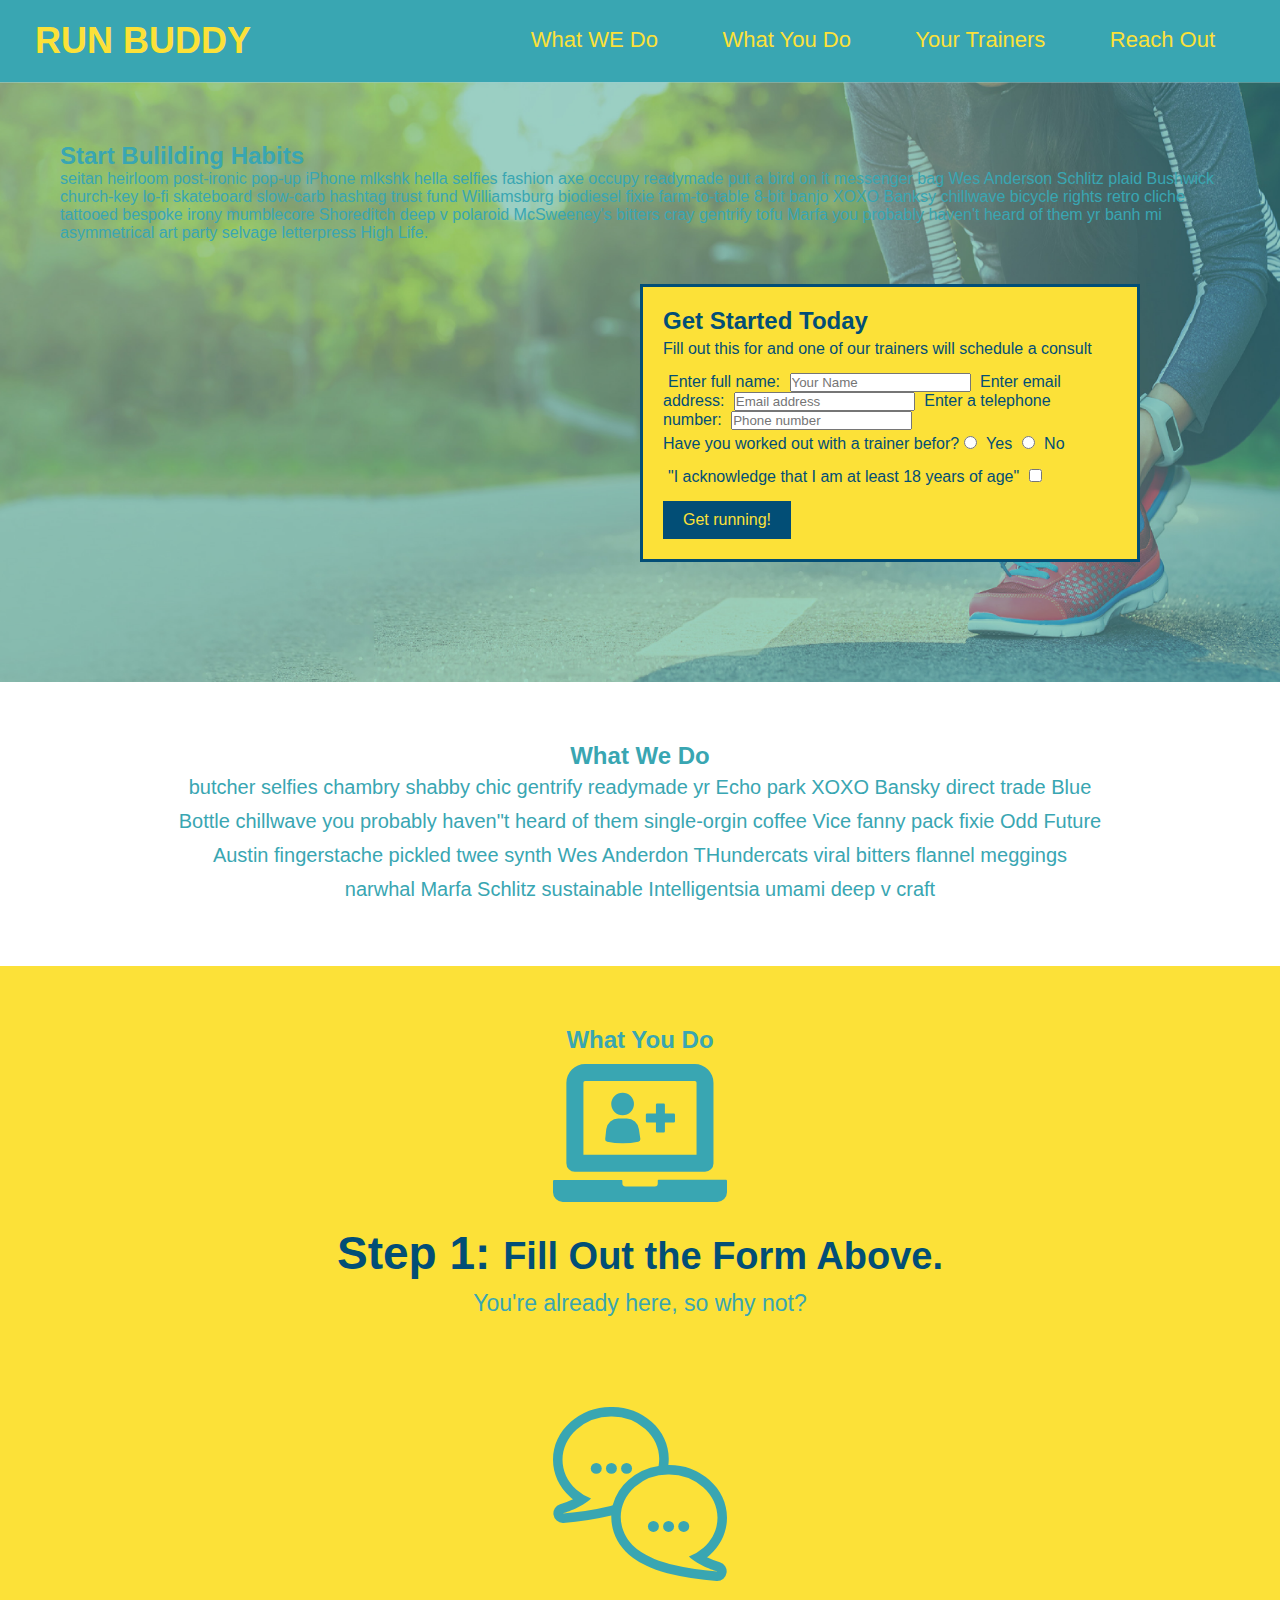
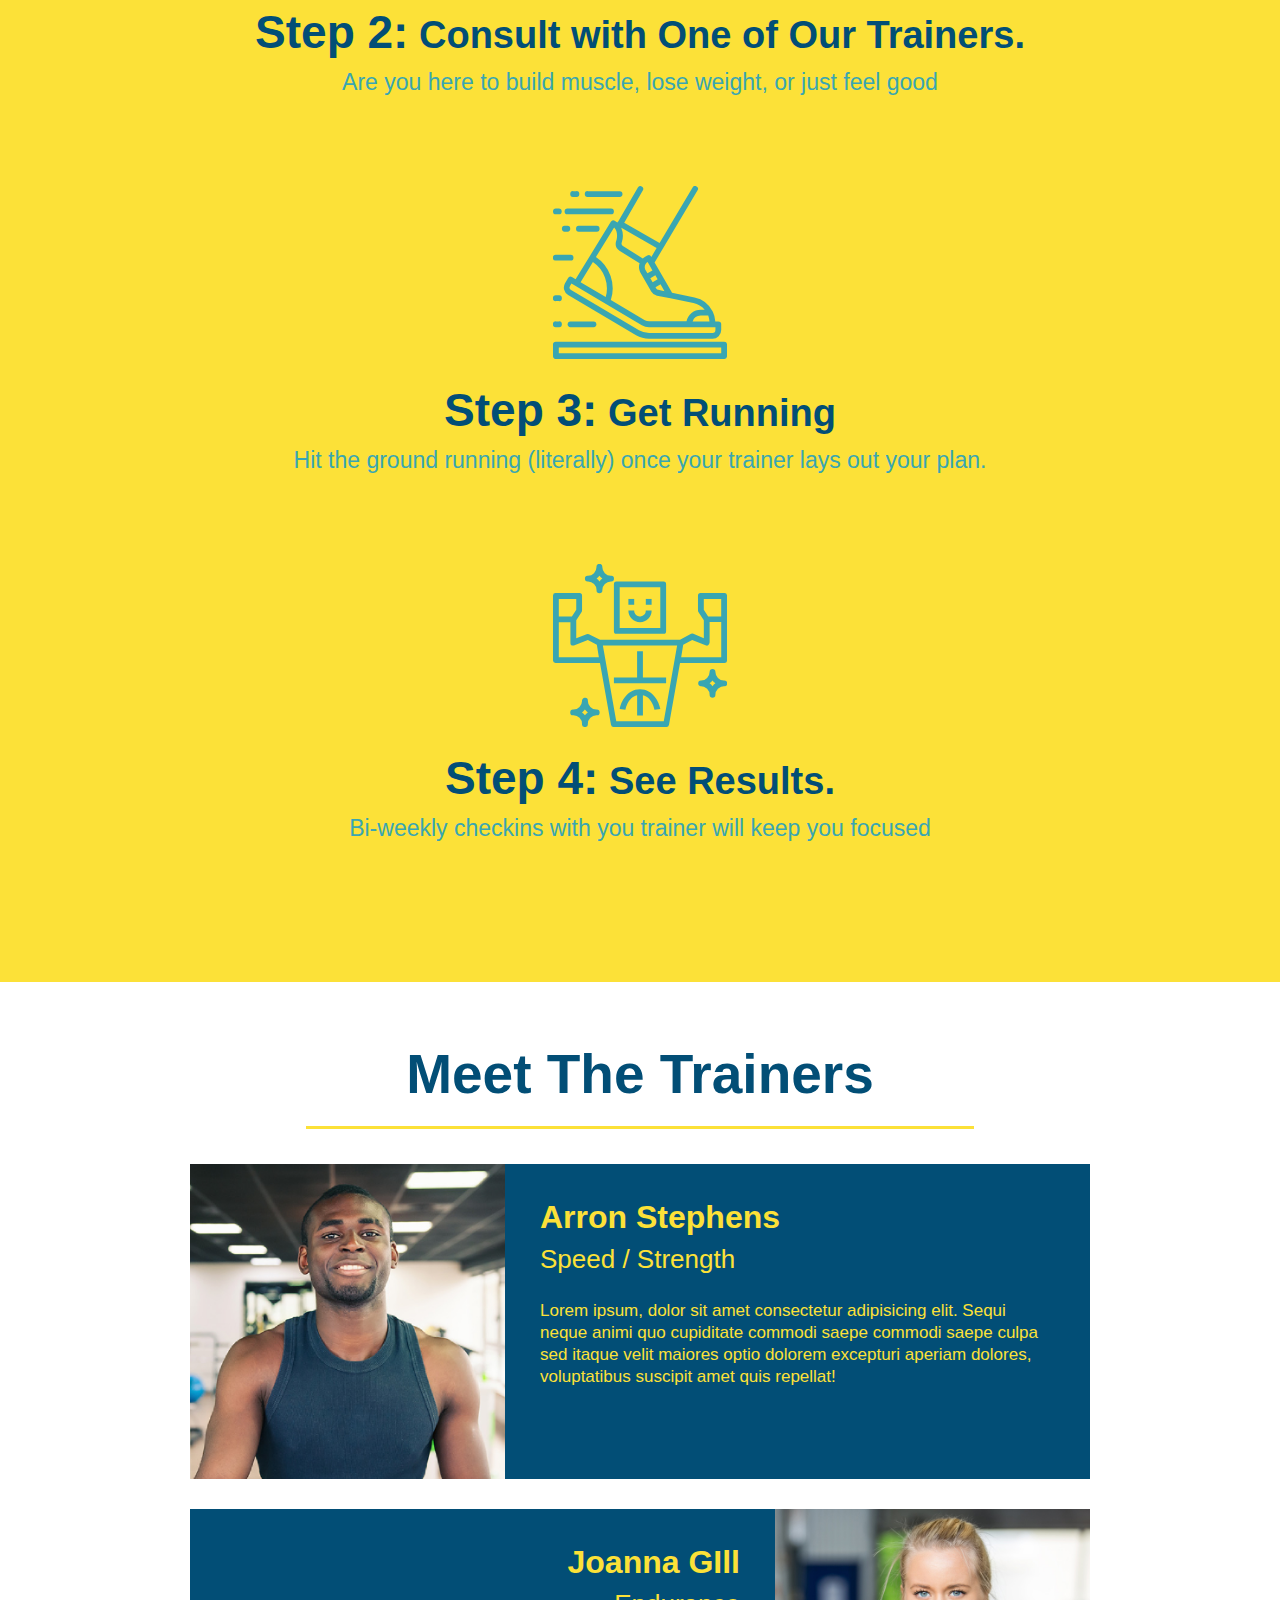
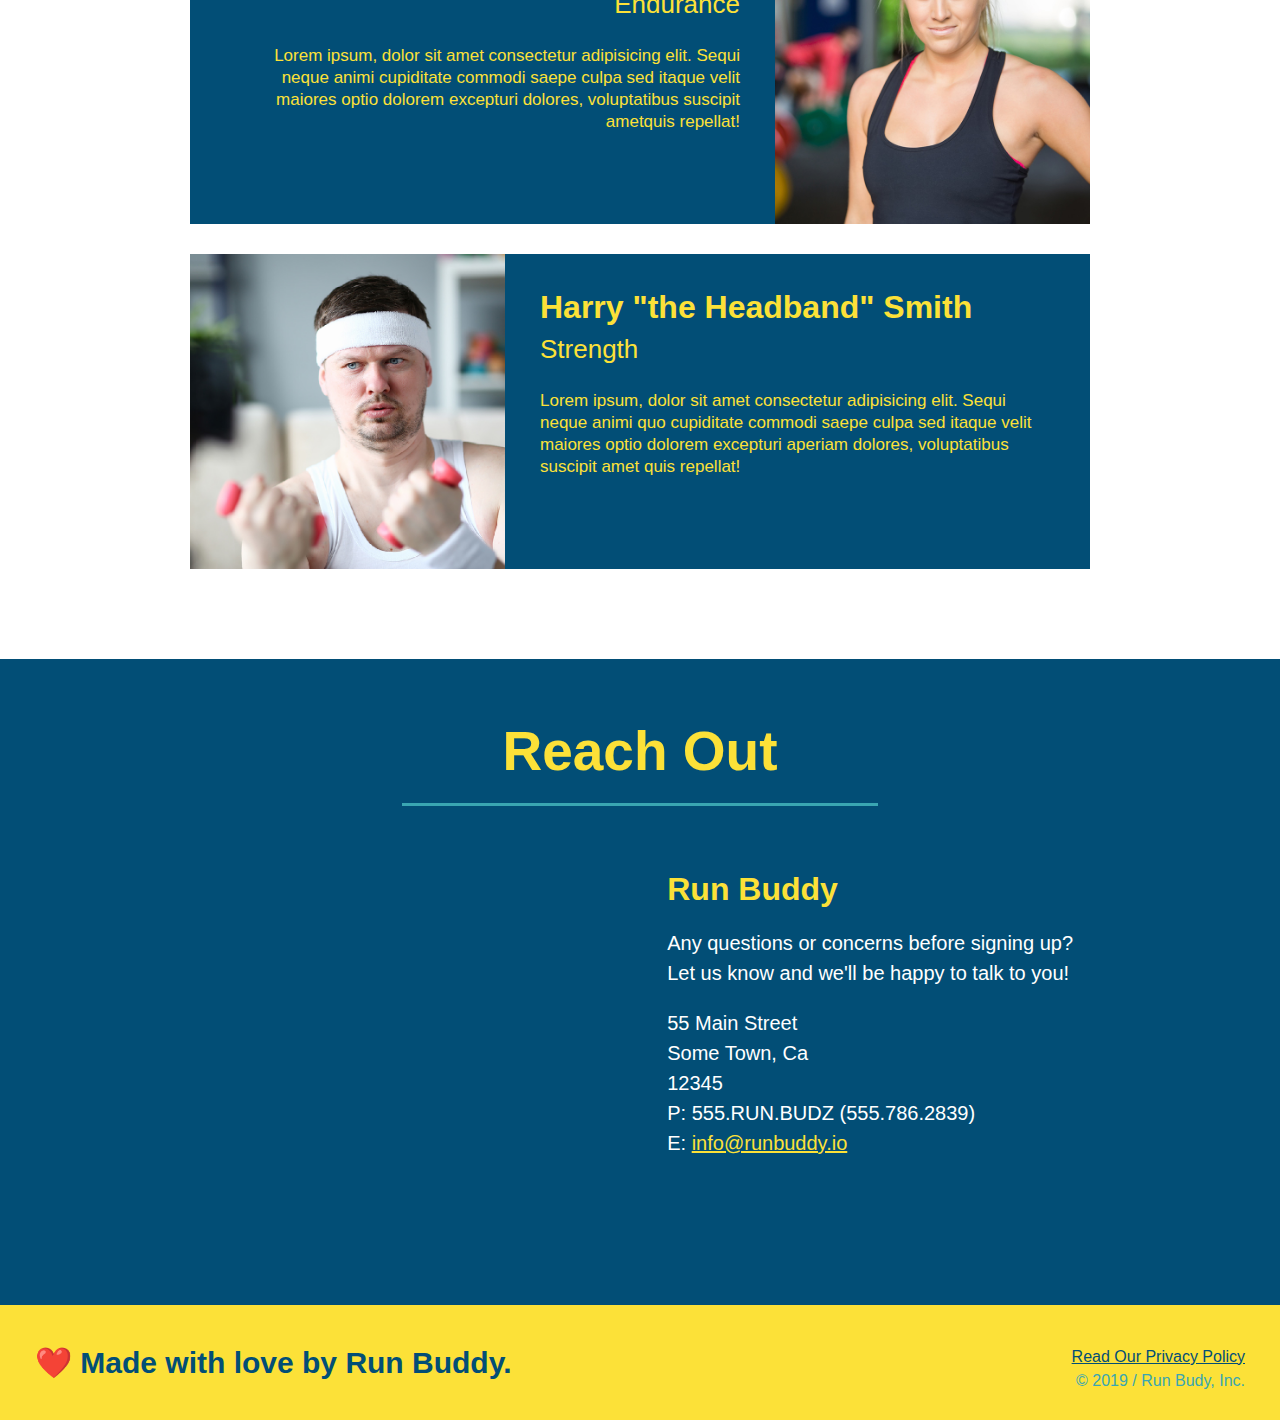
==== index.html @ be91d2a7 "add content to hero, reolace image" ====
<!DOCTYPE html>
<html lang="en">
  <head>
    <meta charset="UTF-8" />
    <title>Run Buddy</title>
    <link rel="stylesheet" href="./assets/css/style.css"/>
   </head>
  <body>
  
  
    <!-- navigation -->
    <header>
    <h1>
      <a href="/">RUN BUDDY</a>
    </h1>
    <nav>
      <!--Unorderd list elements -->
      <ul>
        <!-- lists item element -->
        <li>
          <!--anchor element -->
          <a href="#what-we-do">What WE Do</a>
        </li>
        
        <li>
          <a href="#what-you-do">What You Do</a>
        </li>
        <li>
          <a href="#your-trainers">Your Trainers</a>
        </li>
        <li>
          <a href="#reach-out">Reach Out</a>
        </li>
    
      </ul>
    </nav>
    </header>
    <!-- hero/jumbotron -->
     <section class="hero">
       <div class="hero-cta">
         <h2>Start Bulilding Habits</h2>
         <p>
           seitan heirloom post-ironic pop-up iPhone mlkshk hella selfies fashion axe occupy readymade put a bird on it messenger bag Wes Anderson Schlitz plaid Bushwick church-key lo-fi skateboard slow-carb hashtag trust fund Williamsburg biodiesel fixie farm-to-table 8-bit banjo XOXO Banksy chillwave bicycle rights retro cliche tattooed bespoke irony mumblecore Shoreditch deep v polaroid McSweeney's bitters cray gentrify tofu Marfa you probably haven't heard of them yr banh mi asymmetrical art party selvage letterpress High Life.
         </p>
       </div>
       <div class="hero-form">
       <h3>Get Started Today</h3>
       <p> Fill out this for and one of our trainers will schedule a consult</p>
       
     
     
      
    <!-- Add form element -->
    <form>
      <label for="name">Enter full name: </label>
      <input type="text" placeholder="Your Name" name="name" id="name" />
      <label for="email"> Enter email address:</label>
      <input type="email" placeholder="Email address" name="email" id="email" />
      <label for="phone"> Enter a telephone number:</label>
      <input type="tel" placeholder="Phone number" name="phone" id="phone" />
      <p>
        Have you worked out with a trainer befor?
        <input type="radio" name="trainer-confirm" id="trainer-yes" />
        <label for="trainer-yes">Yes</label>
        <input type="radio" name="trainer-confirm" id="trainer no" />
        <label for="trainer-no">No</label>
      </p>
    
      <p>
        <label for="checkbox">
        "I acknowledge that I am at least 18 years of age"
         </label>
        <input type="checkbox" name="age-confirm" id="checkbox" />
      </p>
      <button type="submit">
        Get running!
      </button>
     </form>
     </div>
    </section>
    <!-- end hero -->


   <!-- "what we do" section -->
   
    <section id="what-we-do" class="intro"> 
     <h2 class="section-titel primary border"> What We Do</h2>
     <p>
       butcher selfies chambry shabby chic gentrify readymade yr Echo park XOXO Bansky direct trade Blue Bottle chillwave you probably haven"t heard of them single-orgin coffee Vice fanny pack fixie Odd Future Austin fingerstache pickled twee synth Wes Anderdon  THundercats viral bitters flannel meggings narwhal Marfa Schlitz sustainable Intelligentsia umami deep v craft
     </p>
   </section>
  

    <!-- "what you do" section -->
    <section id="what-you-do" class="steps"> 
      <h2 class="section-titel secondary-border"> What You Do</h2>
       <div>
         <img src="./assets/images/01-04-svgs/step-1.svg" alt=""/>
        <h3>Step 1: <span> Fill Out the Form Above.</span></h3>
        <p>You're already here, so why not?</p>
      </div>

      <div>
        <img src="./assets/images/01-04-svgs/step-2.svg" alt=""/>
        <h3>Step 2:<span> Consult with One of Our Trainers.</span></h3>
        <p>Are you here to build muscle, lose weight, or just feel good</p>
      </div>

      <div>
        <img src="./assets/images/01-04-svgs/step-3.svg" alt=""/>
        <h3>Step 3:<span> Get Running</span></h3>
        <p>Hit the ground running (literally) once your trainer lays out your plan.</p>
      </div>

      <div>
        <img src="./assets/images/01-04-svgs/step-4.svg" alt=""/>
        <h3>Step 4:<span> See Results.</span></h3>
        <p>Bi-weekly checkins with you trainer will keep you focused</p>
      </div>
   
   
    </section>

   <!-- "meet the trainers" section -->
    <section id="your-trainers" class="trainers">
      <h2 class="section-title primary-border">
        Meet The Trainers
      </h2>
     <!-- first trainer bio -->
      <article class="trainer">
        <img src="./assets/images/01-05-trainers/trainer-1.jpg" alt="Arron Stephens in his workout clothes, ready to pumpiron"/>
        <div class="trainer-bio text-left">
          <h3>Arron Stephens</h3>
          <h4>Speed / Strength</h4>
          <p>
            Lorem ipsum, dolor sit amet consectetur adipisicing elit. Sequi neque animi quo cupiditate commodi saepe commodi saepe culpa sed
            itaque velit maiores optio dolorem excepturi aperiam dolores, voluptatibus suscipit amet quis repellat!
          </p>
        </div>
      </article>
      <!-- second trainer bio -->
      <article class="trainer">
        <div class="trainer-bio text-right">
          <h3>Joanna GIll</h3>
          <h4>Endurance</h4>
          <p>
            Lorem ipsum, dolor sit amet consectetur adipisicing elit. Sequi neque animi cupiditate commodi saepe culpa sed
            itaque velit maiores optio dolorem excepturi dolores, voluptatibus suscipit ametquis repellat!
          </p>
        </div>
        <img src="./assets/images/01-05-trainers/trainer-2.jpg" alt="Joanna Gill cooling off after a workout"/>
      </article>
      <!-- third trainer bio -->
      <article class="trainer">
        <img src="./assets/images/01-05-trainers/trainer-3.jpg" alt="Harry Smith wearing a headband and lifiting comicall small pink weights"/>
        <div class="trainer-bio text-left">
          <h3>Harry "the Headband" Smith</h3>
          <h4>Strength</h4>
          <p>Lorem ipsum, dolor sit amet consectetur adipisicing elit. Sequi neque animi quo cupiditate commodi saepe culpa sed
            itaque velit maiores optio dolorem excepturi aperiam dolores, voluptatibus suscipit amet quis repellat!
          </p>
        </div>
      </article>
    </section>

    <!-- "reach out" section -->
    <section id="reach-out"  class="contact">
      <h2 class="section-title secondary-border">Reach Out</h2>
      <div class="contact-info">
        <iframe src="https://www.google.com/maps/embed?pb=!1m18!1m12!1m3!1d2998.5965294293746!2d-81.7838170852962!3d41.27412001097336!2m3!1f0!2f0!3f0!3m2!1i1024!2i768!4f13.1!3m3!1m2!1s0x8830c186e08f7b57%3A0x430e8e28656e9fc3!2s2655%20Crestview%20Dr%2C%20Hinckley%2C%20OH%2044233!5e0!3m2!1sen!2sus!4v1636161598091!5m2!1sen!2sus" 
        width="600" 
        height="450"
        style="border:0;"
       allowfullscreen=""
       loading="lazy">
       </iframe>
       <div>
        <h3>Run Buddy</h3>
        <p>
          Any questions or concerns before signing up?
          <br />
          Let us know and we'll be happy to talk to you!
        </p>
        <address>
          55 Main Street <br/>
          Some Town, Ca <br/>
          12345<br />
          P: 555.RUN.BUDZ (555.786.2839)<br/>
          E: <a href="mailto:info@runbuddy.io">info@runbuddy.io</a>
        </address>
      </div>
      </div>
     </div>
    </section>
   
   <!-- footer -->
    <footer>
      <h2>❤️ Made with love by Run Buddy. </h2>
      <div>
        <a href="./privacy-policy.html/privacy-policy.html">Read Our Privacy Policy</a><br/>
        &copy; 2019 / Run Budy, Inc.
      </div>
    </footer>
  </body>
</html>
---- assets/css/style.css ----
* {
    margin: 0;
    padding: 0%;
    box-sizing: border-box;

}



body {
    color: #39a6b2;
    font-family: Arial, Helvetica, sans-serif;
}
header {padding: 20px 35px;
background-color: #39a6b2;}



header a {
    text-decoration: none;
    color: #fce138;
}
header nav {
    float: right;
    margin: 7px 0;
}
header nav ul li {
    display: inline;
}
header nav ul li a {
    margin: 0 30px;
    font-weight: lighter;
    font-size: 22px;
}
header h1 {
    font-weight: bold;
    font-size: 36px;
    color: #fce138;
    margin: 0;
    display: inline;
}
footer {
    background: #fce138;
    width: 100%;
    padding: 40px 35px;
}
footer h2 {
    display: inline;
    color: #024e76;
    font-size: 30px;
    margin: 0;
}
footer div {
    float: right;
    line-height: 1.5;
    text-align: right;
    }
    
    footer a {
        color: #024e76;
    }
    section {
        padding: 60px;
    
    }
.hero {
background-image: url("../images/hero-bg.jpg");
height: 600px;
background-size: cover;
background-position: center;
position: relative;
}


.hero-form {
    border: 3px solid #024e76;
    background-color: #fce138;
    padding: 20px;
    width: 500px;
    color: #024e76;
    position: absolute;
    bottom: 120px;
    right: 140px;
  }

  .hero-form p {
    margin: 5px 0 15px 0;
  }
  .hero-form h3 {
    font-size: 24px;
    margin: 0;
  }
  .form-input {
    border: 1px solid #024e76;
    display: block;
    padding: 7px 15px;
    font-size: 16px;
    color: #024e76;
    width: 100%;
    margin-bottom: 15px;
  }
  .hero-form label {
    margin: 0 5px;
  }
  .hero-form button {
    color: #fce138;
    
    background-color: #024e76;
    border: none;
    padding: 10px 20px;
    font-size: 16px;
  }

  .intro {
      text-align: center;
  
    
  }

  .intro p {
    line-height: 1.7;
    color: #39a6b2;
    width: 80%;
    font-size: 20px;
    margin:  0 auto;
  }

 


  .steps {
    text-align: center;
    background: #fce138;
  }
  
  
  .section-title {
    font-size: 55px;
    color: #024e76;
    margin-bottom: 35px;
    padding: 0 100px 20px 100px;
    display: inline-block;
    border-bottom: 3px solid;
  }
  .primary-border {
    border-color: #fce138;
  }

  .secondary-border {
    border-color: #39a6b2;
  }

  .steps div {
    margin-bottom: 80px;
  }

  .steps img {
    width:  15%;
    margin: 10px 0;
  }

  .steps h3 {
    color: #024e76;
    font-size: 46px;
    margin: 10px;
  }
  .steps p {
    color: #39a6b2;
    font-size: 23px;
  }
  .steps span {
    font-size: 38px;
  }

  .trainers {
    text-align: center;
  }
  .trainer {
    width: 900px;
    margin: 0 auto 30px auto;
    background: #024e76;
    color: #fce138;
    overflow:auto
  }
  .trainer img {
    width: 35%;
    float: left;
  }
  
  .trainer-bio {
    padding: 35px;
    float: left;
    width: 65%;
  }
  .text-left {
    text-align: left;
  }
  
  .text-right {
    text-align: right;
  }
  .trainer-bio h3 {
    font-size: 32px;
    margin-bottom: 8px;
  }
  
  .trainer-bio h4 {
    font-weight: lighter;
    font-size: 26px;
    margin-bottom: 25px;
  }
  
  .trainer-bio p {
    font-size: 17px;
    line-height: 1.3;
  }
  .contact {
    text-align: center;
    background: #024e76;
  }
  .contact h2 {
    color: #fce138;
  }
  .contact-info iframe {
    width: 400px;
    height: 400px;
  }
  .contact-info div {
    width: 410px;
    display: inline-block;
    vertical-align: top;
    text-align: left;
    margin: 30px 0 0 60px;
    color: white;
  }
  .contact-info h3 {
    color: #fce138;
    font-size: 32px;
  }
  
  .contact-info p, .contact-info address {
    margin: 20px 0;
    line-height: 1.5;
    font-size: 20px;
    font-style: normal;
  }
  
  .contact-info a {
    color: #fce138;
  }

  
  .hero-secondary {
    margin: 20px;
    background-color: black;
    font-size: 20px;
    color: red;
  }
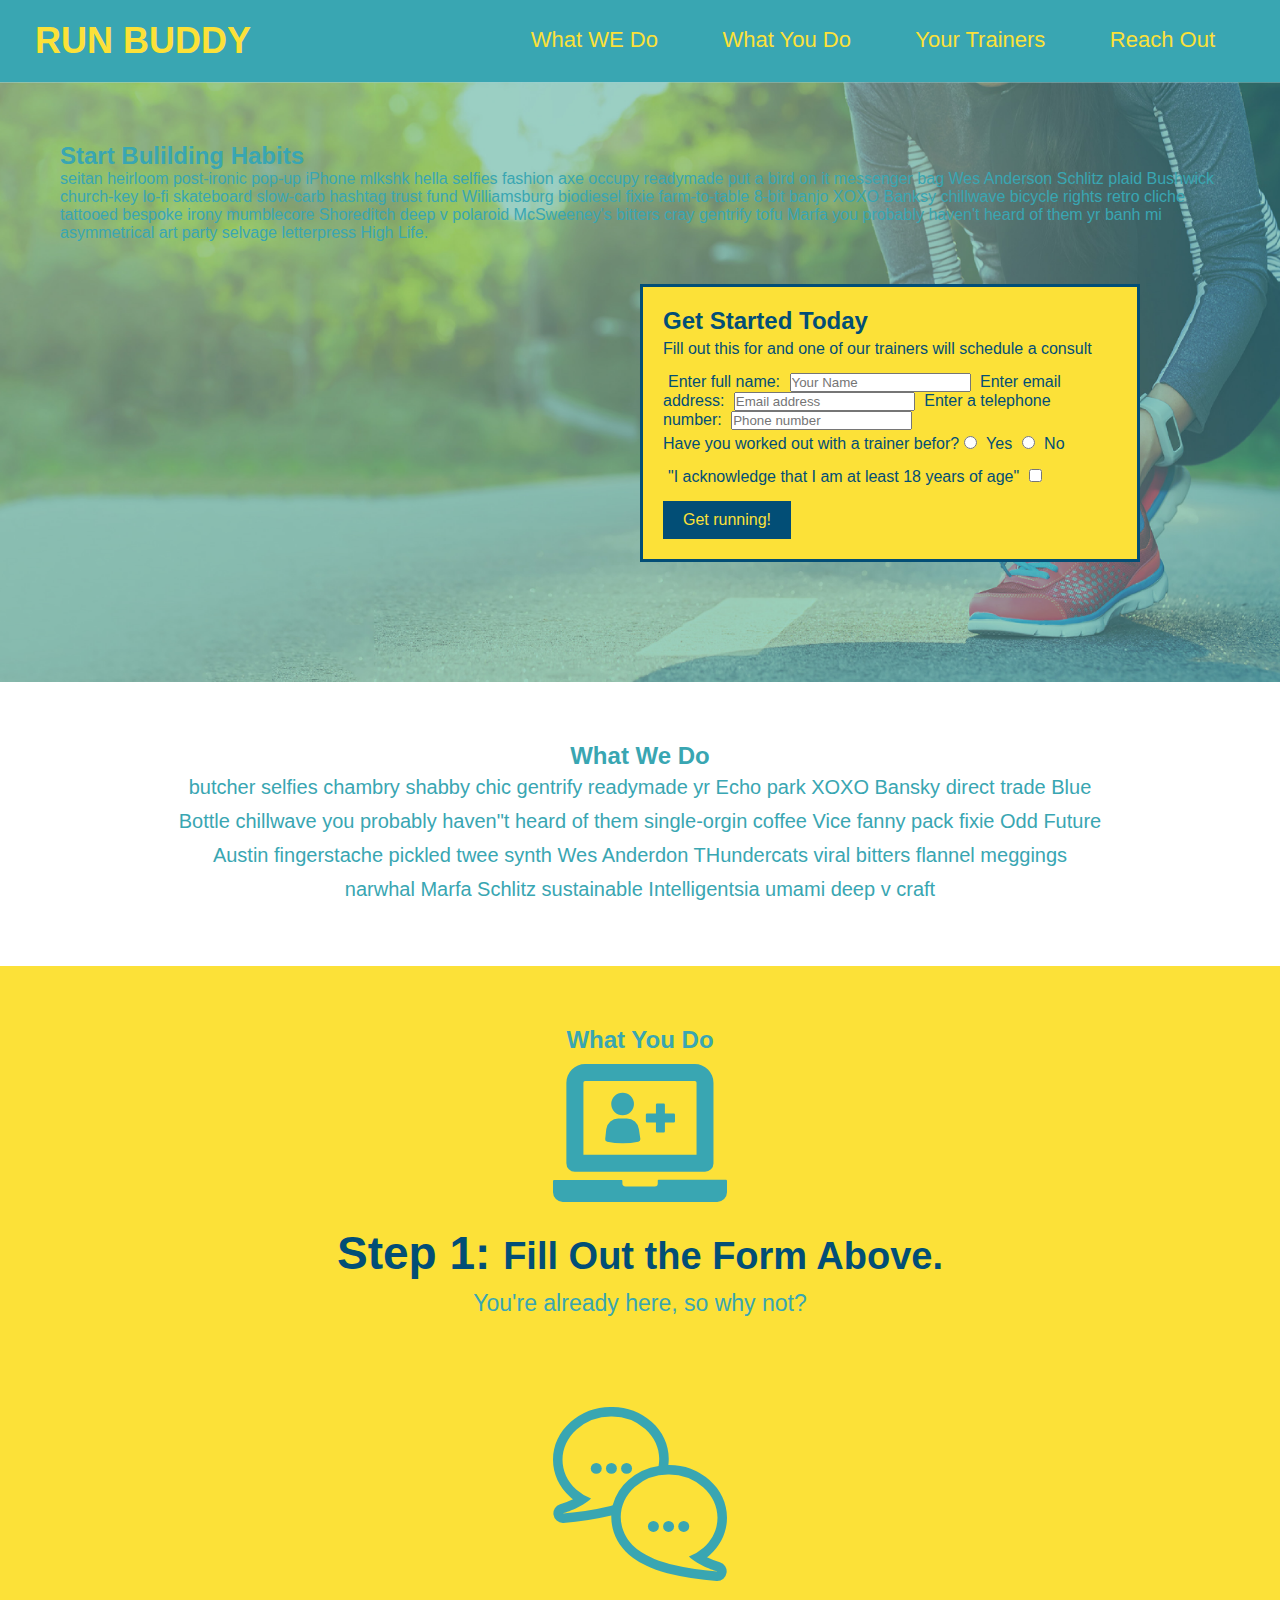
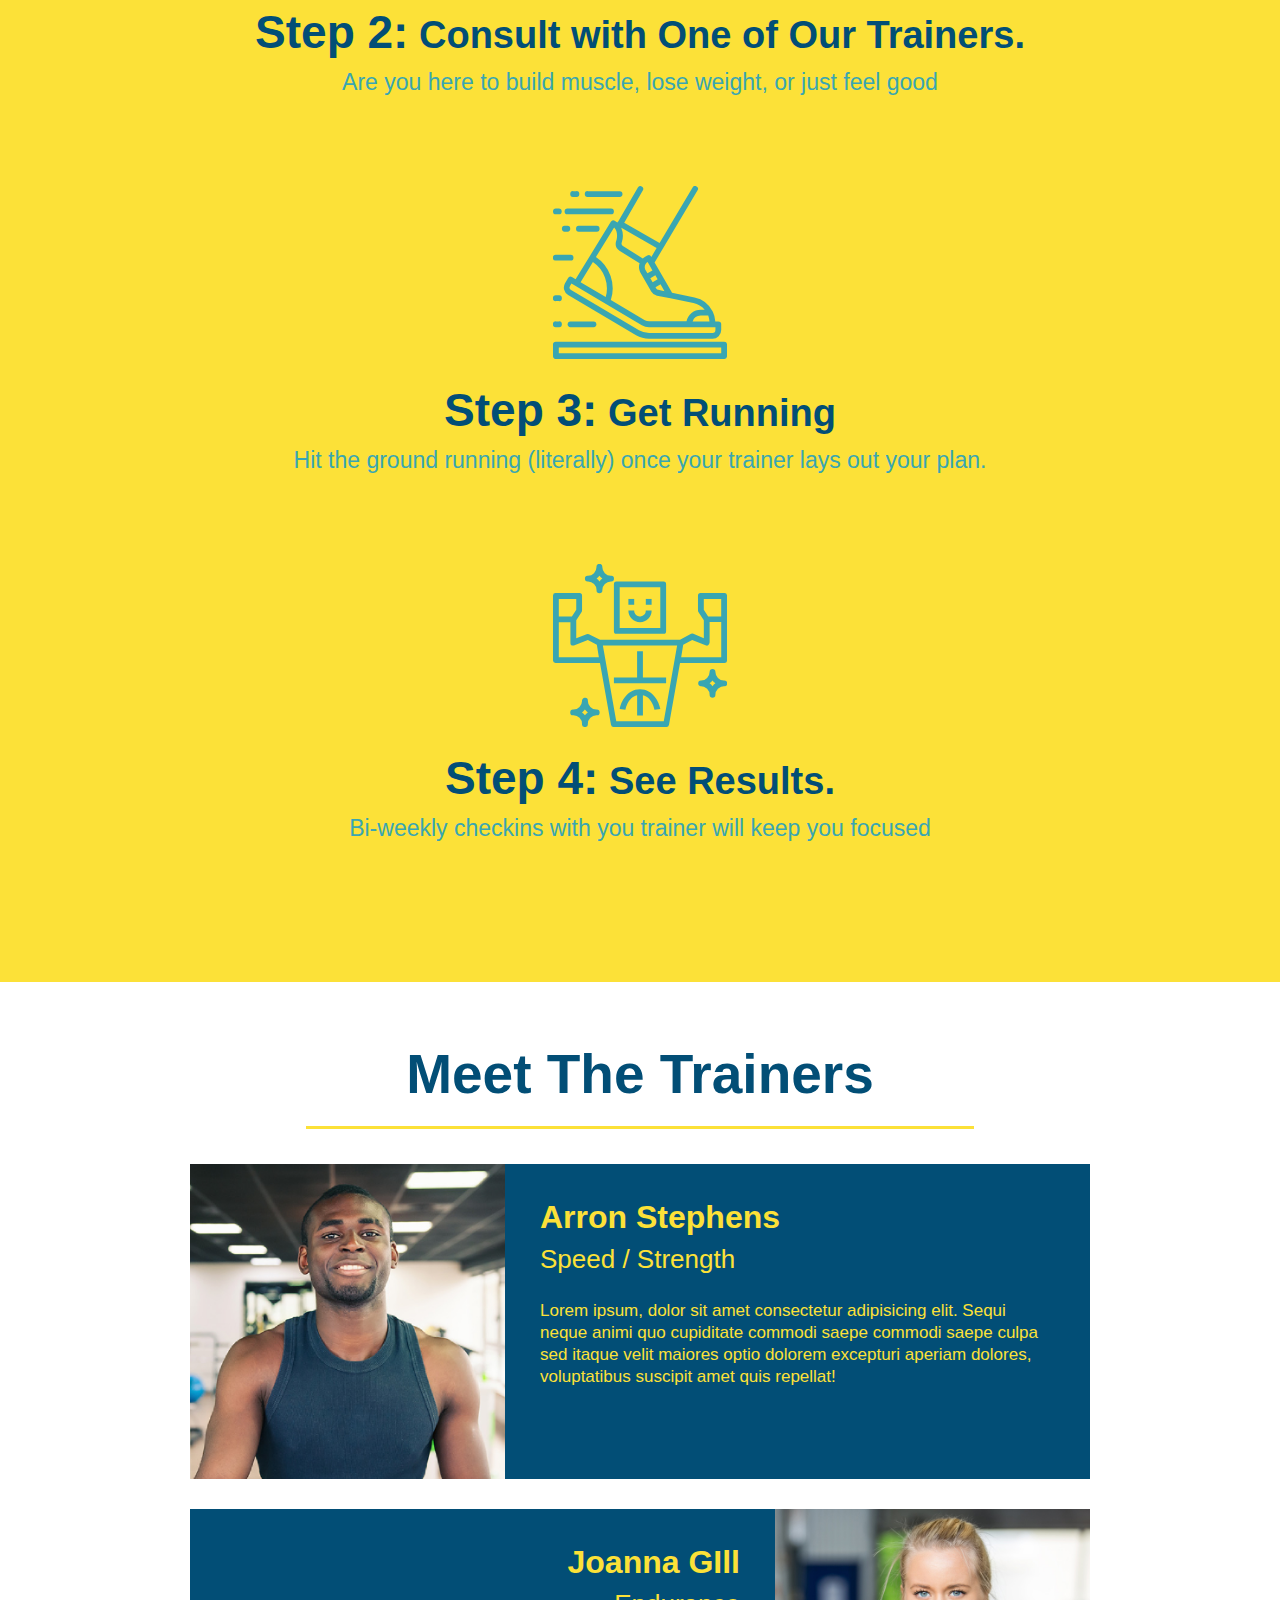
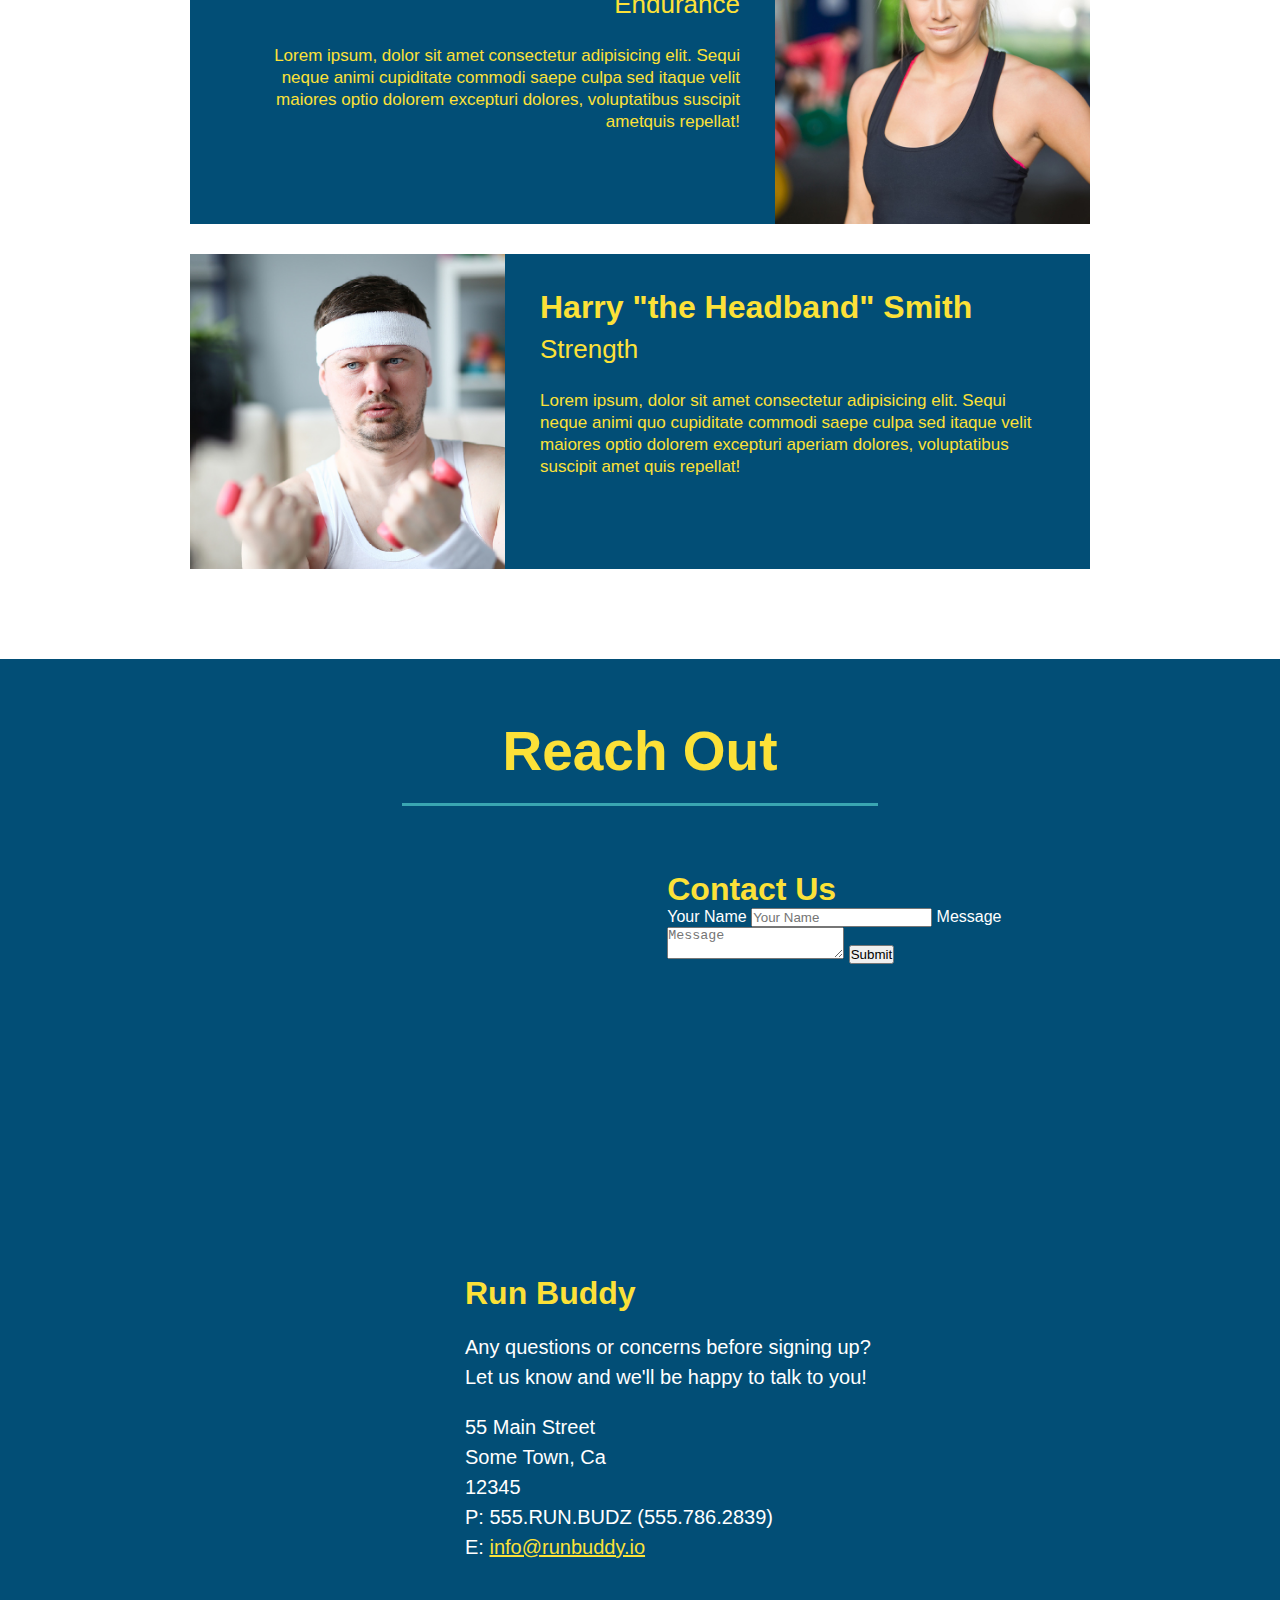
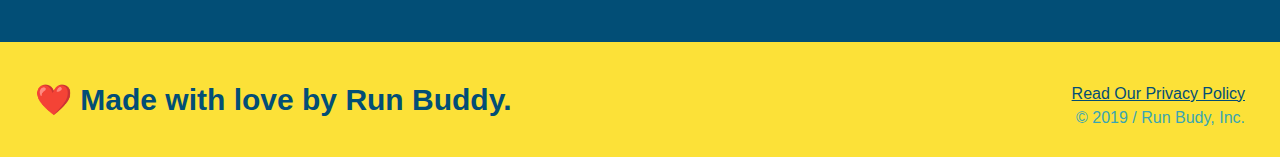
==== commit f211e7c3: "add contact form" ====
--- a/index.html
+++ b/index.html
@@ -167,6 +167,7 @@
     <section id="reach-out"  class="contact">
       <h2 class="section-title secondary-border">Reach Out</h2>
       <div class="contact-info">
+        
         <iframe src="https://www.google.com/maps/embed?pb=!1m18!1m12!1m3!1d2998.5965294293746!2d-81.7838170852962!3d41.27412001097336!2m3!1f0!2f0!3f0!3m2!1i1024!2i768!4f13.1!3m3!1m2!1s0x8830c186e08f7b57%3A0x430e8e28656e9fc3!2s2655%20Crestview%20Dr%2C%20Hinckley%2C%20OH%2044233!5e0!3m2!1sen!2sus!4v1636161598091!5m2!1sen!2sus" 
         width="600" 
         height="450"
@@ -174,6 +175,18 @@
        allowfullscreen=""
        loading="lazy">
        </iframe>
+       <div class="contact-form">
+        <h3>Contact Us</h3>
+        <form>
+          <label for="contact-name">Your Name</label>
+          <input type="text" id="contact-name" placeholder="Your Name"/>
+
+          <label for="contact-message">Message</label>
+          <textarea id="contact-message" placeholder="Message"></textarea>
+
+          <button type="submit"> Submit</button>
+        </form>
+      </div>
        <div>
         <h3>Run Buddy</h3>
         <p>
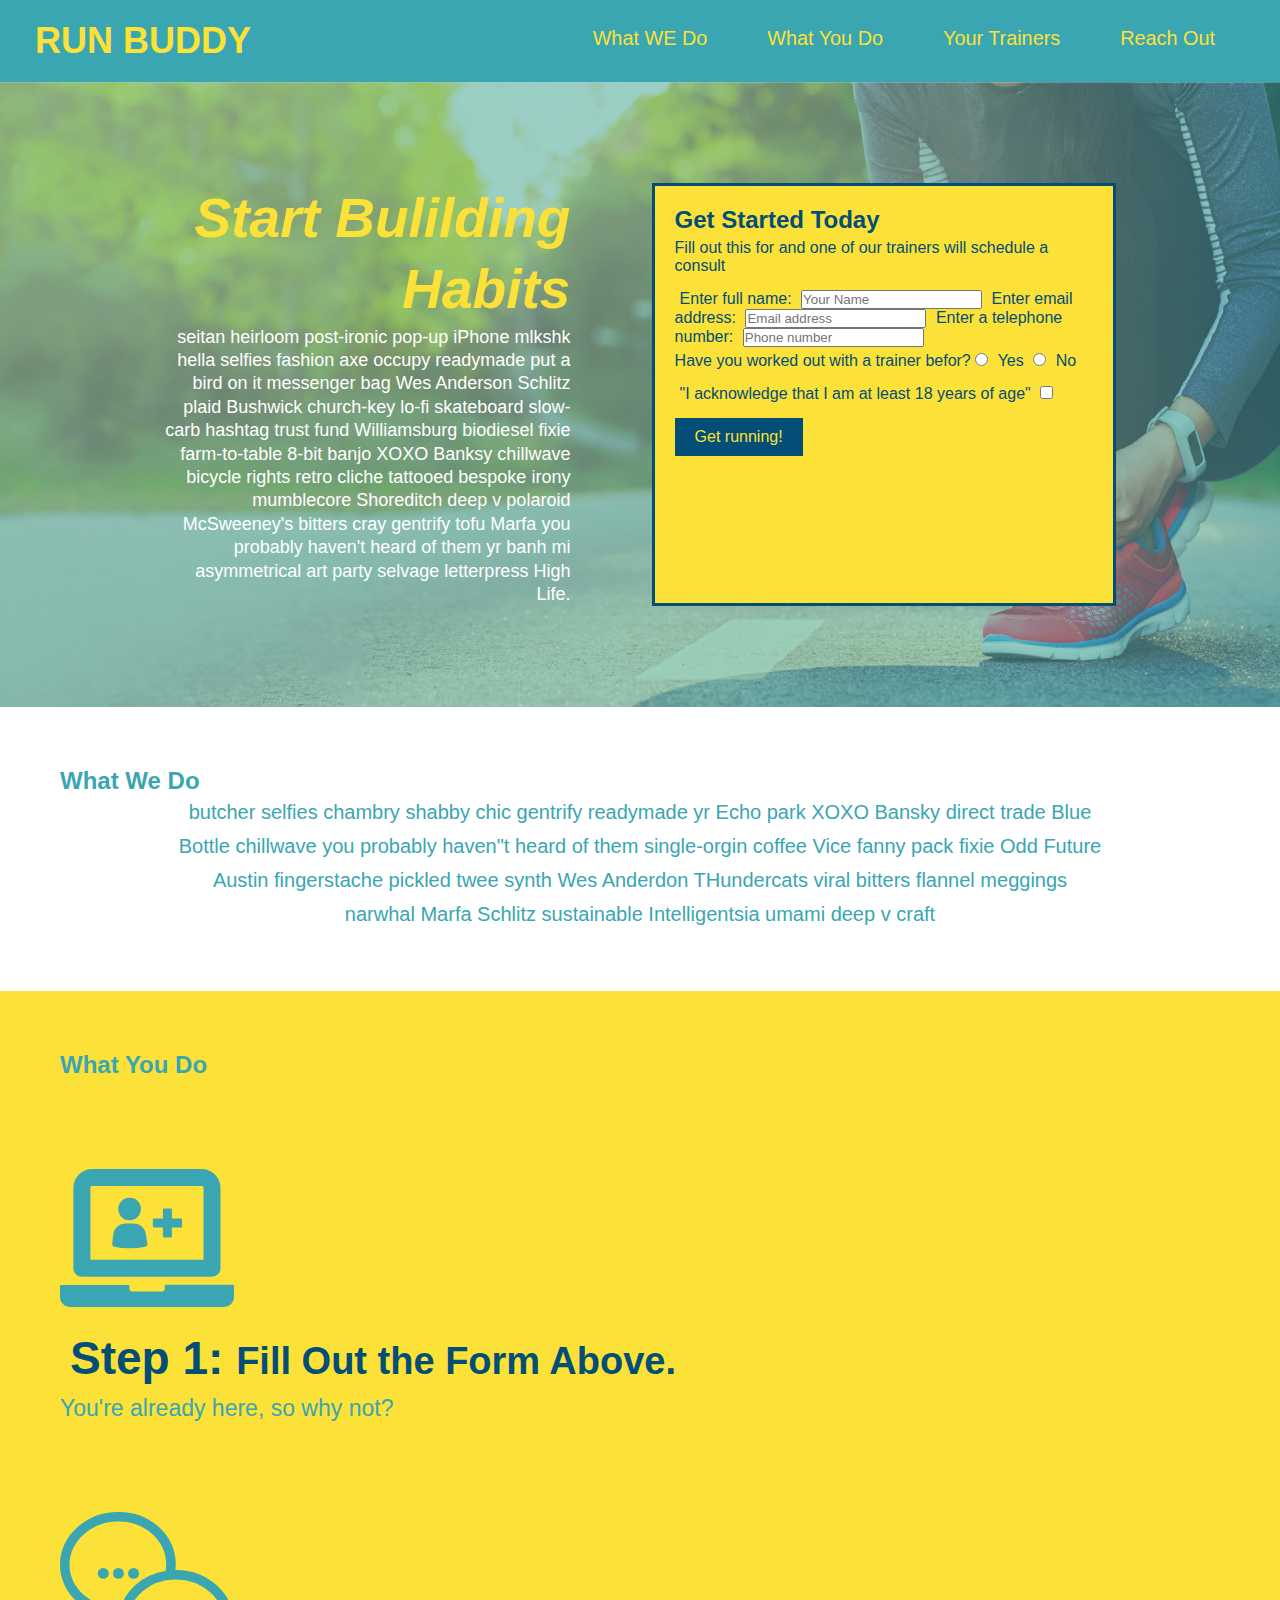
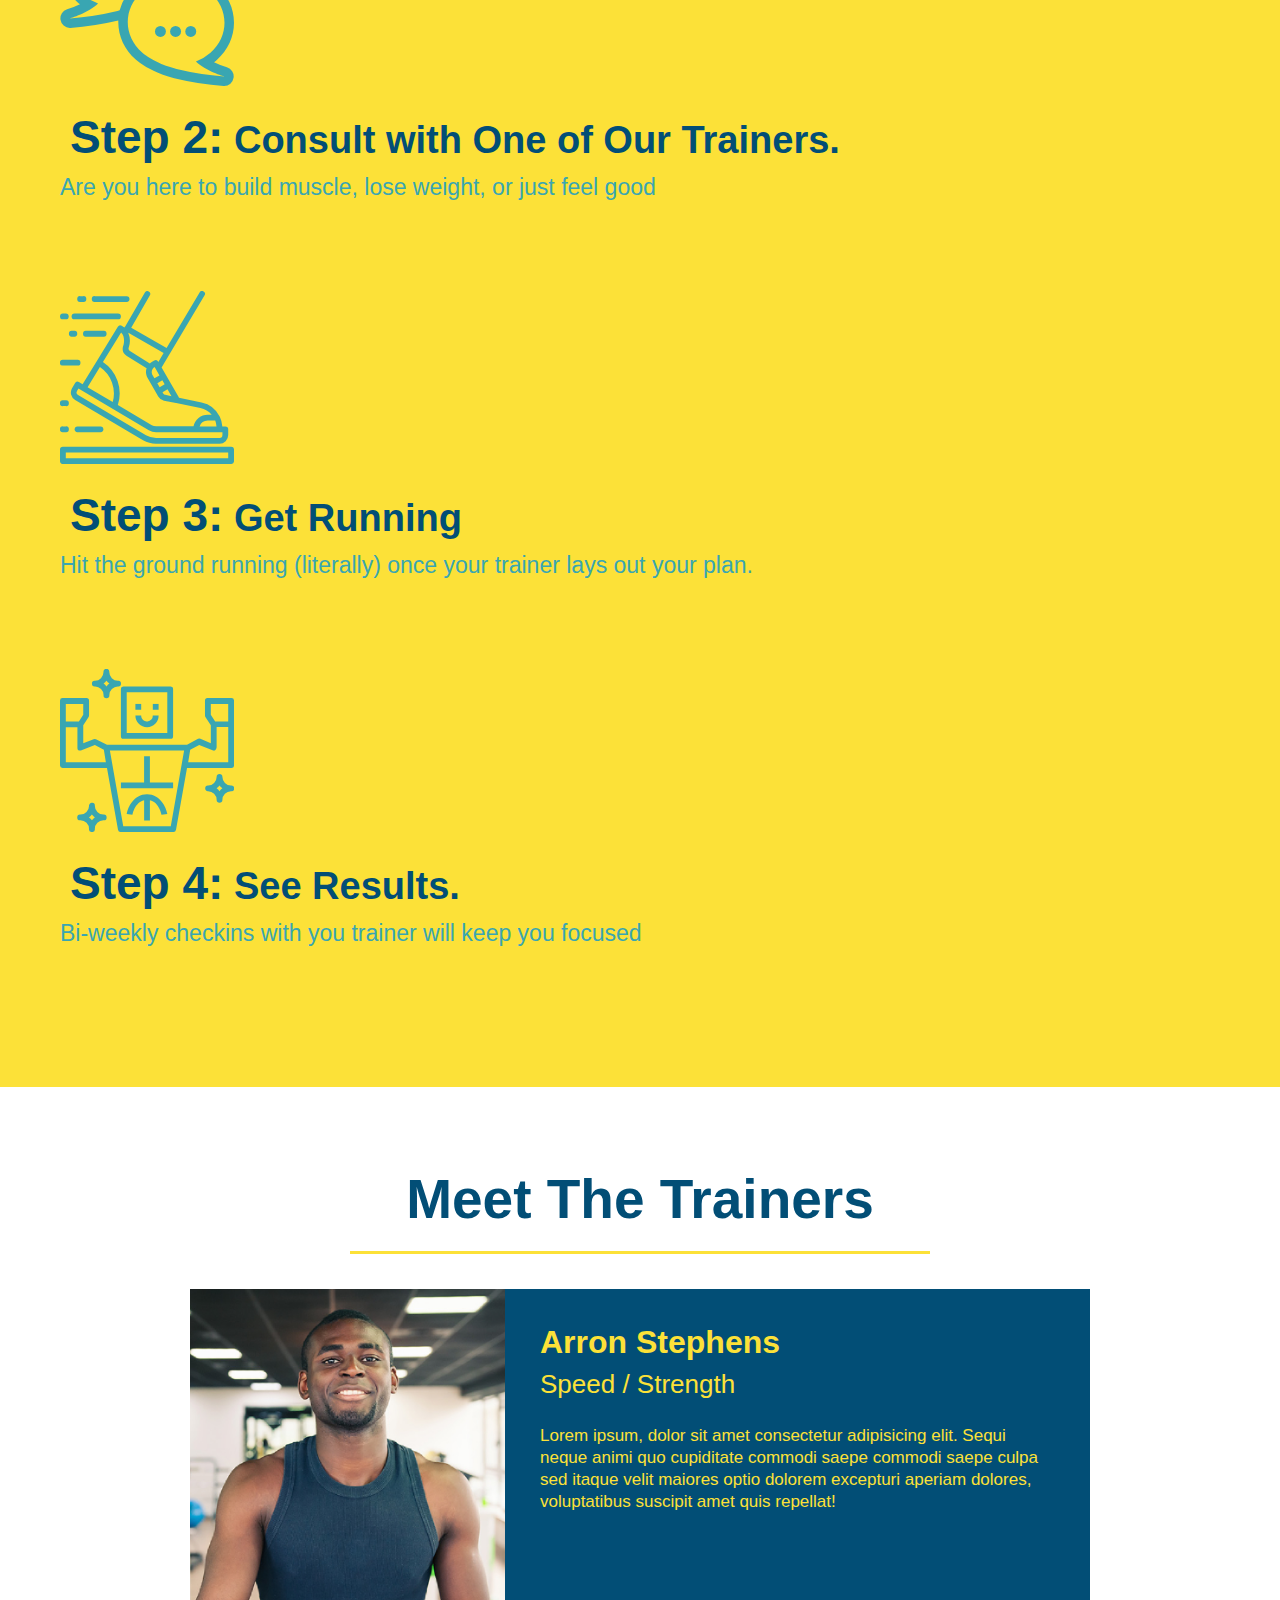
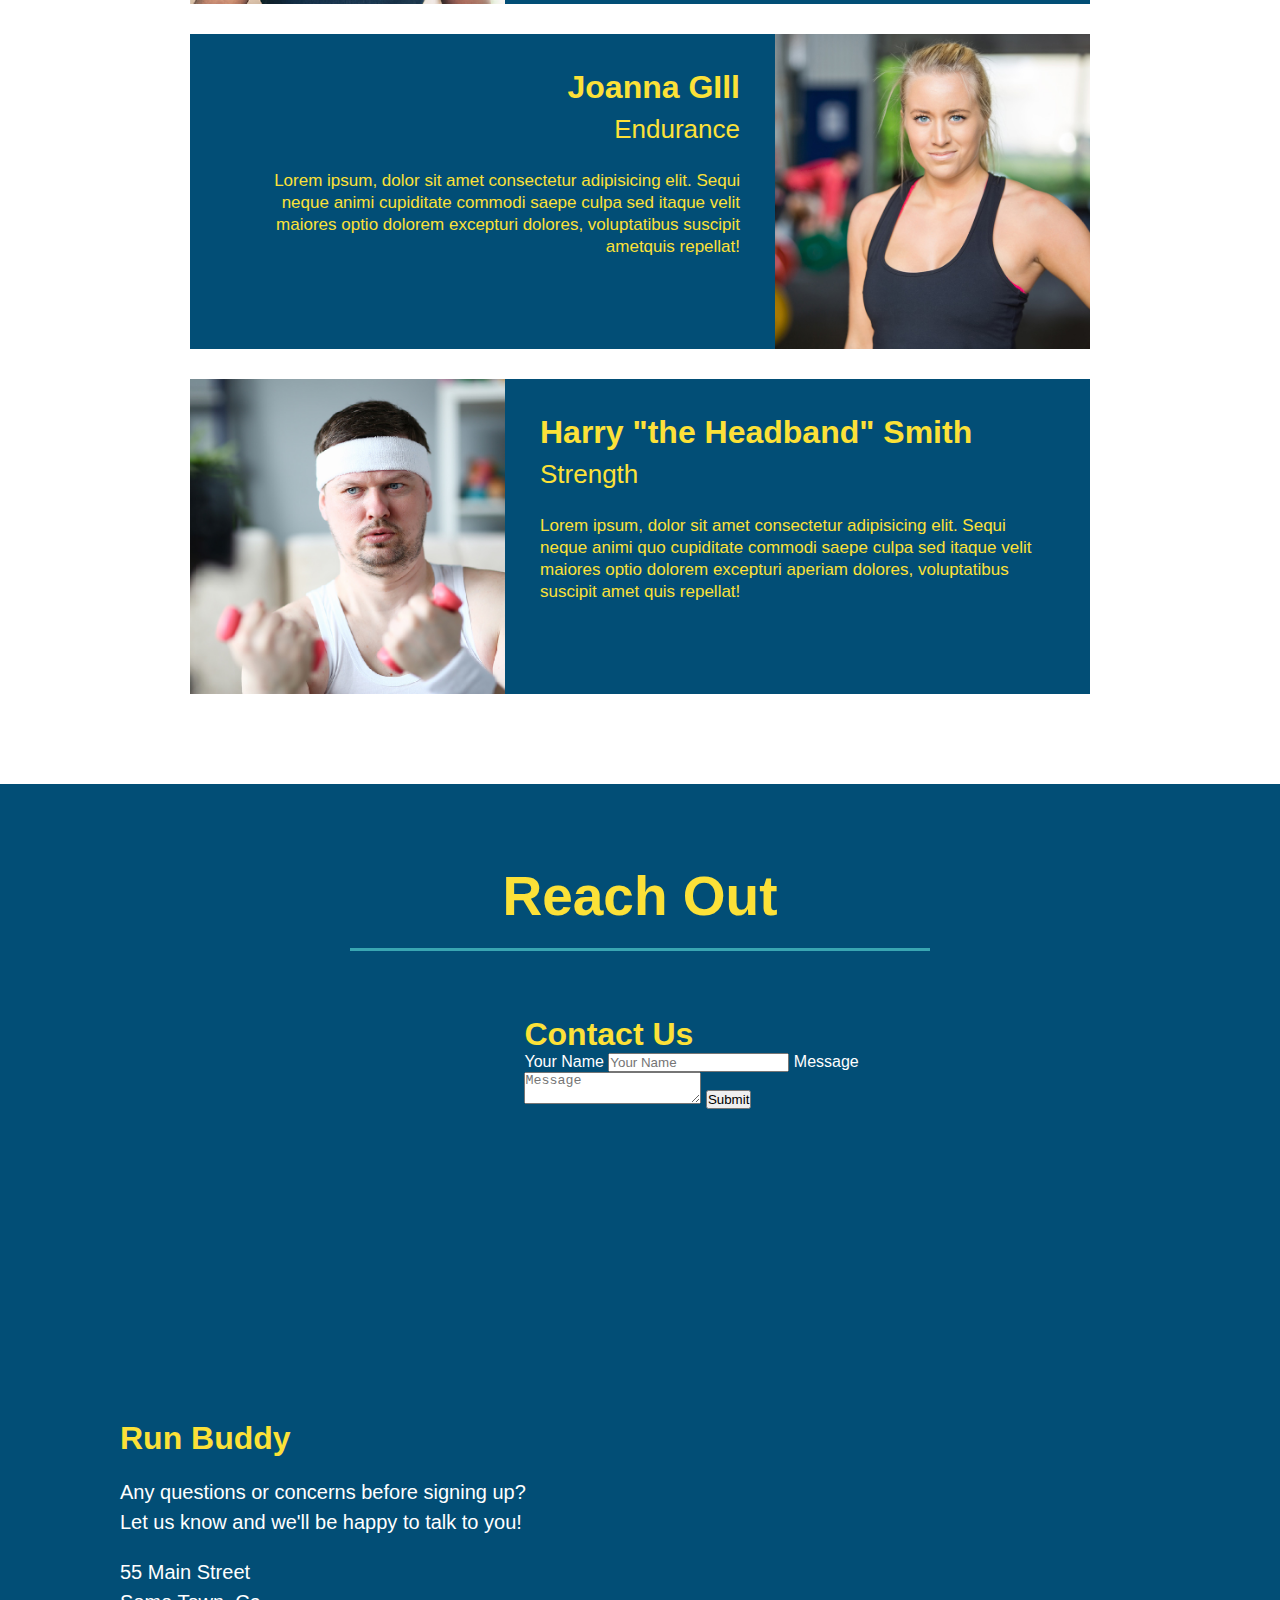
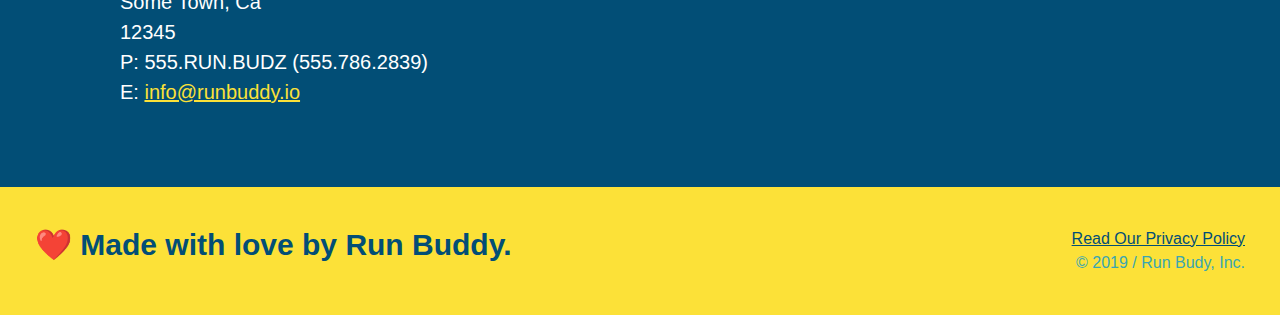
==== commit bdfbaa67: "add flex box to intro and what you do" ====
--- a/index.html
+++ b/index.html
@@ -84,16 +84,26 @@
    <!-- "what we do" section -->
    
     <section id="what-we-do" class="intro"> 
-     <h2 class="section-titel primary border"> What We Do</h2>
+      <div class="flex-row">
+     <h2 class="section-titel primary border">
+        What We Do
+      </h2>
+      </div>
+      <div class="flex-row">
      <p>
        butcher selfies chambry shabby chic gentrify readymade yr Echo park XOXO Bansky direct trade Blue Bottle chillwave you probably haven"t heard of them single-orgin coffee Vice fanny pack fixie Odd Future Austin fingerstache pickled twee synth Wes Anderdon  THundercats viral bitters flannel meggings narwhal Marfa Schlitz sustainable Intelligentsia umami deep v craft
      </p>
+      </div>
    </section>
   
 
     <!-- "what you do" section -->
     <section id="what-you-do" class="steps"> 
-      <h2 class="section-titel secondary-border"> What You Do</h2>
+      <div class="flex-row">
+      <h2 class="section-titel secondary-border">
+         What You Do
+        </h2>
+      </div>
        <div>
          <img src="./assets/images/01-04-svgs/step-1.svg" alt=""/>
         <h3>Step 1: <span> Fill Out the Form Above.</span></h3>
@@ -123,9 +133,11 @@
 
    <!-- "meet the trainers" section -->
     <section id="your-trainers" class="trainers">
+      <div class="flex-row">
       <h2 class="section-title primary-border">
         Meet The Trainers
       </h2>
+      </div>
      <!-- first trainer bio -->
       <article class="trainer">
         <img src="./assets/images/01-05-trainers/trainer-1.jpg" alt="Arron Stephens in his workout clothes, ready to pumpiron"/>
@@ -165,7 +177,11 @@
 
     <!-- "reach out" section -->
     <section id="reach-out"  class="contact">
-      <h2 class="section-title secondary-border">Reach Out</h2>
+      <div class="flex-row">
+      <h2 class="section-title secondary-border">
+        Reach Out
+      </h2>
+      </div>
       <div class="contact-info">
         
         <iframe src="https://www.google.com/maps/embed?pb=!1m18!1m12!1m3!1d2998.5965294293746!2d-81.7838170852962!3d41.27412001097336!2m3!1f0!2f0!3f0!3m2!1i1024!2i768!4f13.1!3m3!1m2!1s0x8830c186e08f7b57%3A0x430e8e28656e9fc3!2s2655%20Crestview%20Dr%2C%20Hinckley%2C%20OH%2044233!5e0!3m2!1sen!2sus!4v1636161598091!5m2!1sen!2sus" 
--- a/assets/css/style.css
+++ b/assets/css/style.css
@@ -11,47 +11,58 @@
     color: #39a6b2;
     font-family: Arial, Helvetica, sans-serif;
 }
-header {padding: 20px 35px;
-background-color: #39a6b2;}
+header {
+padding: 20px 35px;
+background-color: #39a6b2;
+display: flex;
+justify-content: space-between;
+flex-wrap: wrap;
+}
 
 
 
 header a {
     text-decoration: none;
     color: #fce138;
+    
 }
 header nav {
-    float: right;
     margin: 7px 0;
 }
-header nav ul li {
-    display: inline;
+header nav ul {
+    display: flex;
+    flex-wrap: wrap;
+    justify-content: space-between;
+    align-items: center;
+    list-style: none;
 }
 header nav ul li a {
     margin: 0 30px;
     font-weight: lighter;
-    font-size: 22px;
+    font-size: 1.55vw;
 }
 header h1 {
     font-weight: bold;
     font-size: 36px;
     color: #fce138;
     margin: 0;
-    display: inline;
 }
 footer {
     background: #fce138;
     width: 100%;
     padding: 40px 35px;
+    display: flex;
+    justify-content: space-between;
+    flex-wrap: wrap;
 }
 footer h2 {
-    display: inline;
+    
     color: #024e76;
     font-size: 30px;
     margin: 0;
 }
 footer div {
-    float: right;
+  
     line-height: 1.5;
     text-align: right;
     }
@@ -65,10 +76,25 @@
     }
 .hero {
 background-image: url("../images/hero-bg.jpg");
-height: 600px;
+display: flex;
 background-size: cover;
 background-position: center;
-position: relative;
+justify-content: center;
+flex-wrap: wrap;
+}
+
+.hero-cta {
+  width: 35%;
+    text-align: right;
+    margin: 3.5%;
+    color: #fff;
+    font-size: 18px;
+    line-height: 1.3; 
+}
+.hero-cta h2 {
+  font-style: italic;
+  font-size: 55px;
+  color: #fce138;
 }
 
 
@@ -76,12 +102,10 @@
     border: 3px solid #024e76;
     background-color: #fce138;
     padding: 20px;
-    width: 500px;
-    color: #024e76;
-    position: absolute;
-    bottom: 120px;
-    right: 140px;
-  }
+    color: #024e76;
+    width: 40%;
+    margin: 3.5%;
+    }
 
   .hero-form p {
     margin: 5px 0 15px 0;
@@ -111,11 +135,7 @@
     font-size: 16px;
   }
 
-  .intro {
-      text-align: center;
-  
-    
-  }
+  
 
   .intro p {
     line-height: 1.7;
@@ -123,13 +143,13 @@
     width: 80%;
     font-size: 20px;
     margin:  0 auto;
+    text-align: center;
   }
 
  
 
 
   .steps {
-    text-align: center;
     background: #fce138;
   }
   
@@ -137,10 +157,11 @@
   .section-title {
     font-size: 55px;
     color: #024e76;
-    margin-bottom: 35px;
-    padding: 0 100px 20px 100px;
-    display: inline-block;
     border-bottom: 3px solid;
+    padding: 20px;
+    text-align: center;
+    margin: 0 auto 35px auto;
+    width: 50%;
   }
   .primary-border {
     border-color: #fce138;
@@ -173,7 +194,7 @@
   }
 
   .trainers {
-    text-align: center;
+    
   }
   .trainer {
     width: 900px;
@@ -215,7 +236,6 @@
     line-height: 1.3;
   }
   .contact {
-    text-align: center;
     background: #024e76;
   }
   .contact h2 {
@@ -249,13 +269,14 @@
     color: #fce138;
   }
 
-  
-  .hero-secondary {
-    margin: 20px;
-    background-color: black;
-    font-size: 20px;
-    color: red;
-  }
+  .flex-row {
+    display: flex;
+  }
+
+  
+  
+  
+
   
 
 
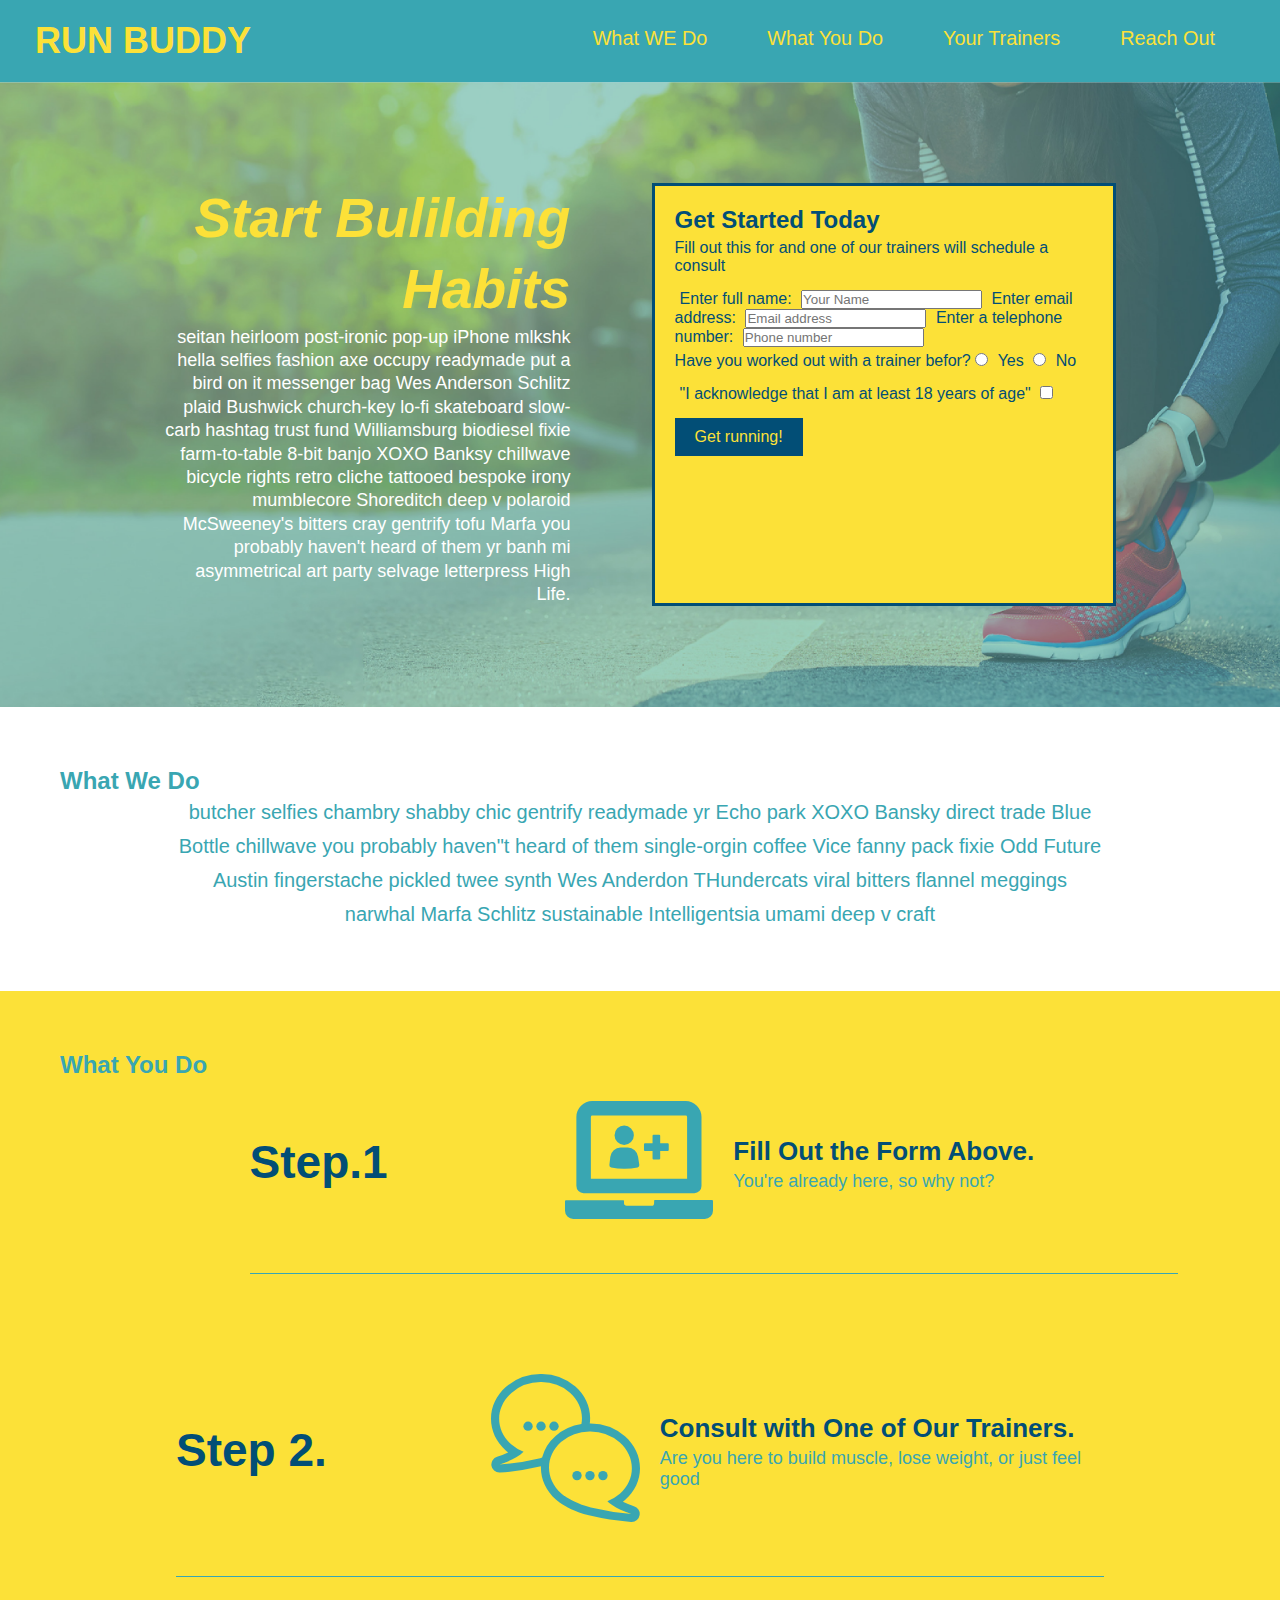
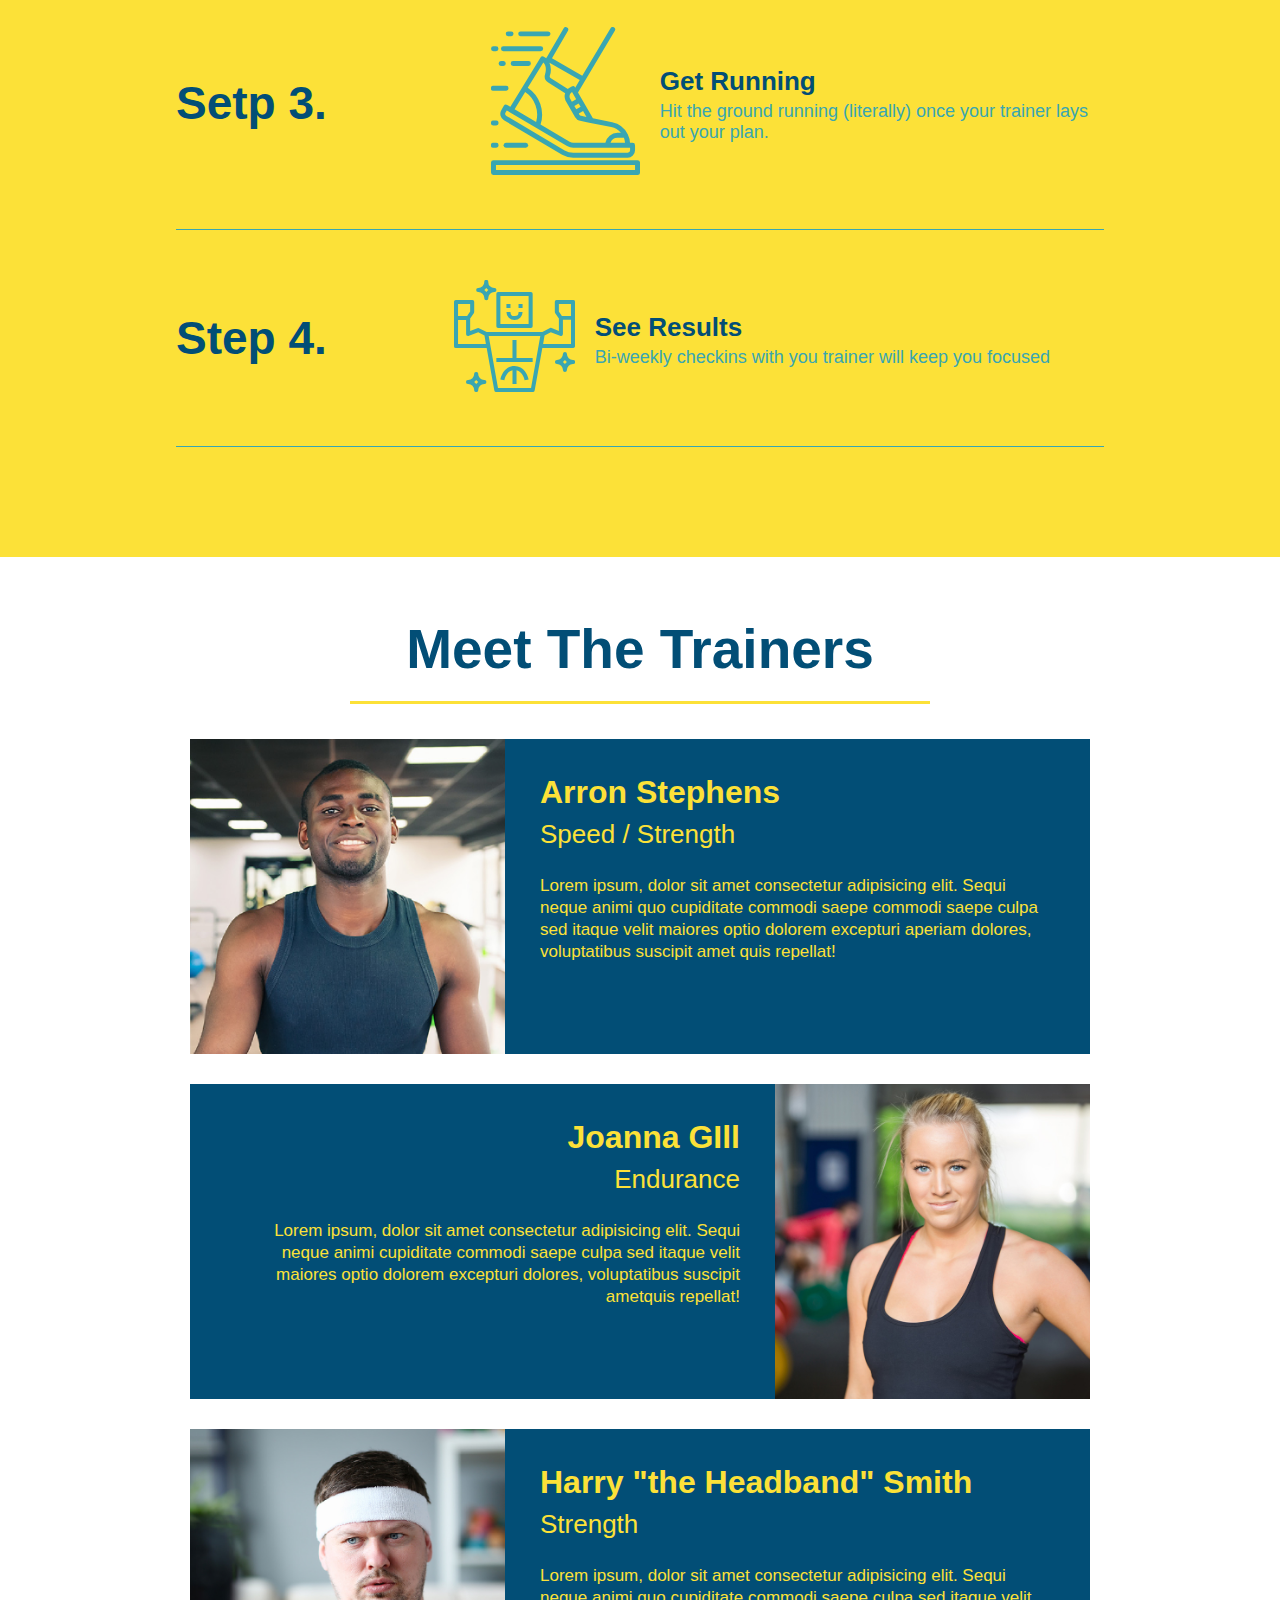
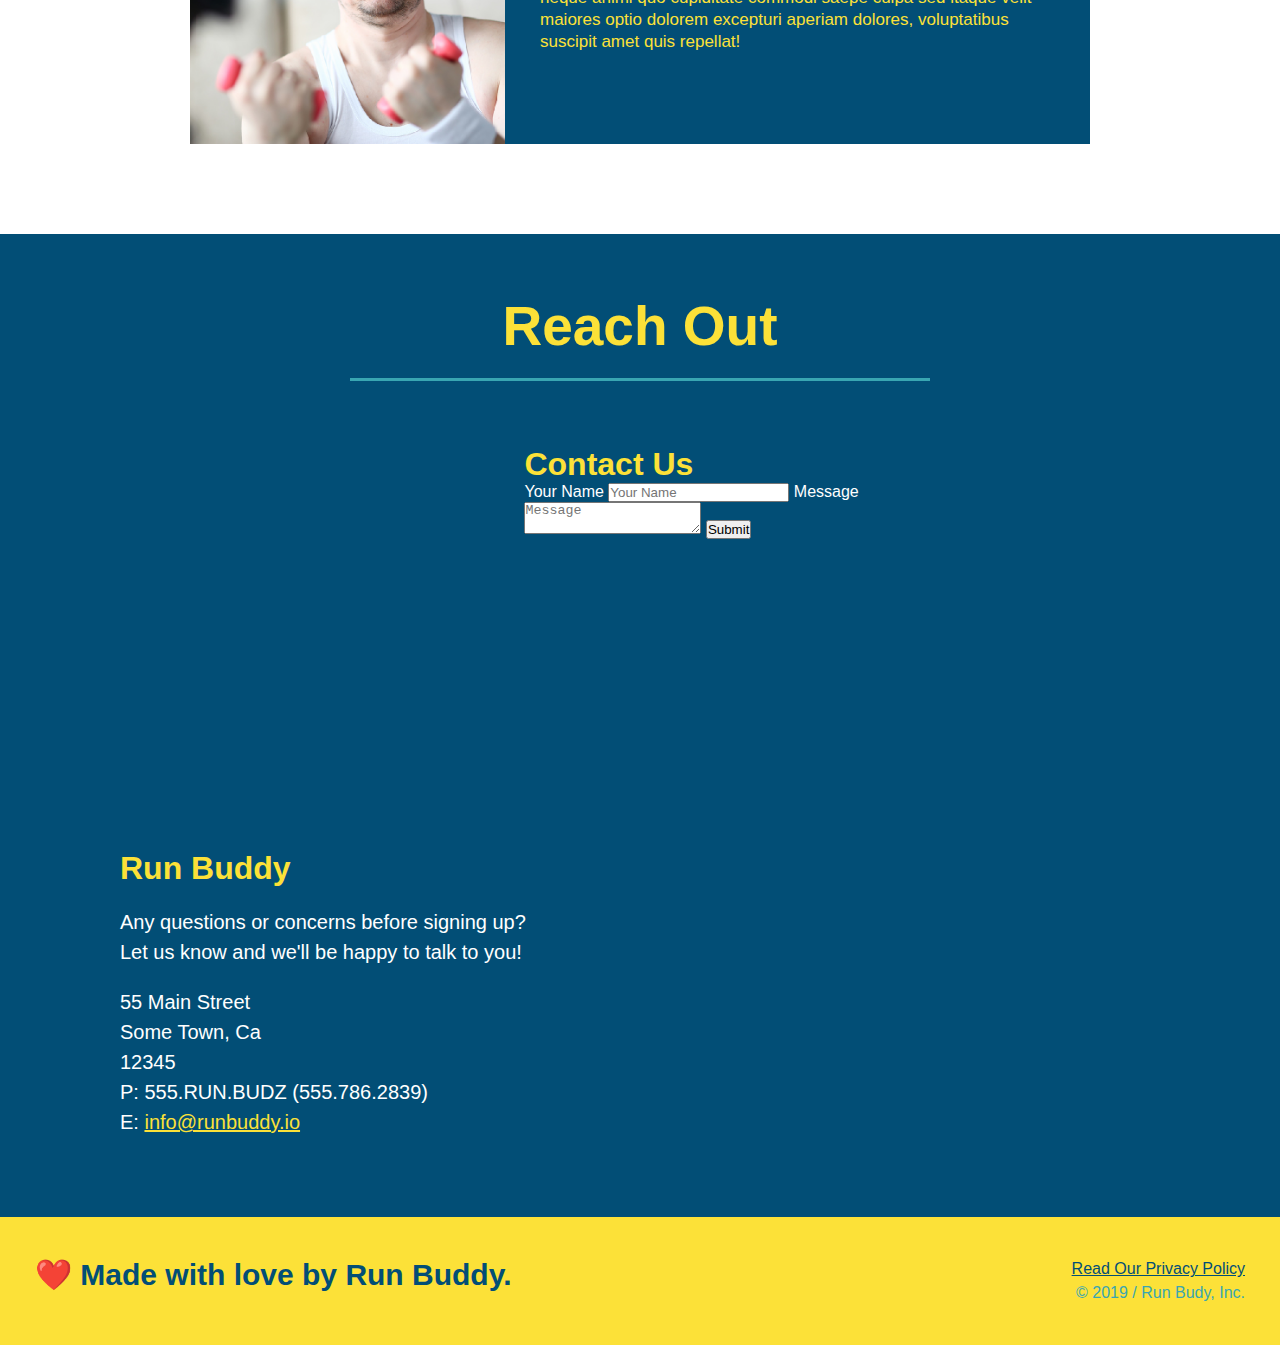
==== commit ecdc018b: "add flexbox to the steps" ====
--- a/index.html
+++ b/index.html
@@ -86,57 +86,76 @@
     <section id="what-we-do" class="intro"> 
       <div class="flex-row">
      <h2 class="section-titel primary border">
-        What We Do
-      </h2>
-      </div>
-      <div class="flex-row">
+        What We Do </h2>
+     </div>
+     <div class="flex-row">
      <p>
        butcher selfies chambry shabby chic gentrify readymade yr Echo park XOXO Bansky direct trade Blue Bottle chillwave you probably haven"t heard of them single-orgin coffee Vice fanny pack fixie Odd Future Austin fingerstache pickled twee synth Wes Anderdon  THundercats viral bitters flannel meggings narwhal Marfa Schlitz sustainable Intelligentsia umami deep v craft
      </p>
-      </div>
+     </div>
    </section>
   
 
     <!-- "what you do" section -->
     <section id="what-you-do" class="steps"> 
       <div class="flex-row">
-      <h2 class="section-titel secondary-border">
-         What You Do
-        </h2>
-      </div>
-       <div>
-         <img src="./assets/images/01-04-svgs/step-1.svg" alt=""/>
-        <h3>Step 1: <span> Fill Out the Form Above.</span></h3>
+     <h2 class="section-titel secondary-border">
+        What You Do</h2>
+        <div class="step">
+          <h3>Step.1</h3>
+        <div class="step-img">
+        <img src="./assets/images/01-04-svgs/step-1.svg" alt=""/>
+        </div>
+        <div class="step-text">
+        <h4> Fill Out the Form Above.</h4>
         <p>You're already here, so why not?</p>
-      </div>
-
-      <div>
+       </div>
+      </div>
+      </div>
+
+      <div class="step">
+        <h3>Step 2.</h3>
+        <div class="step-img">
         <img src="./assets/images/01-04-svgs/step-2.svg" alt=""/>
-        <h3>Step 2:<span> Consult with One of Our Trainers.</span></h3>
+        </div>
+        <div class="step-text">
+        <h4> Consult with One of Our Trainers.</h4>
         <p>Are you here to build muscle, lose weight, or just feel good</p>
       </div>
-
-      <div>
+      </div>
+    </div>
+
+      <div class="step">
+        <h3>Setp 3.</h3>
+        <div class="step-img">
         <img src="./assets/images/01-04-svgs/step-3.svg" alt=""/>
-        <h3>Step 3:<span> Get Running</span></h3>
+        </div>
+        <div class="step-text">
+        <h4> Get Running </h4>
         <p>Hit the ground running (literally) once your trainer lays out your plan.</p>
       </div>
-
-      <div>
+      </div>
+    </div>
+
+      <div class="step">
+        <h3>Step 4.</h3>
+        <div class="step-info">
+          <div class="step-img">
         <img src="./assets/images/01-04-svgs/step-4.svg" alt=""/>
-        <h3>Step 4:<span> See Results.</span></h3>
+          </div>
+          <div class="step-text">
+        <h4>See Results</h4>
         <p>Bi-weekly checkins with you trainer will keep you focused</p>
-      </div>
-   
-   
-    </section>
+       </div>
+      </div>
+      </div>
+     </section>
 
    <!-- "meet the trainers" section -->
     <section id="your-trainers" class="trainers">
       <div class="flex-row">
-      <h2 class="section-title primary-border">
-        Meet The Trainers
-      </h2>
+      <h2 class="section-title primary-border"> 
+        Meet The Trainers </h2>
       </div>
      <!-- first trainer bio -->
       <article class="trainer">
@@ -179,8 +198,7 @@
     <section id="reach-out"  class="contact">
       <div class="flex-row">
       <h2 class="section-title secondary-border">
-        Reach Out
-      </h2>
+         Reach Out </h2>
       </div>
       <div class="contact-info">
         
--- a/assets/css/style.css
+++ b/assets/css/style.css
@@ -128,7 +128,6 @@
   }
   .hero-form button {
     color: #fce138;
-    
     background-color: #024e76;
     border: none;
     padding: 10px 20px;
@@ -152,13 +151,26 @@
   .steps {
     background: #fce138;
   }
+  .step {
+    margin: 50px auto;
+    padding-bottom: 50px;
+    width: 80%;
+    border-bottom: 1px solid #39a6b2;
+    display: flex;
+    flex-wrap: wrap;
+    align-items: center;
+    justify-content: space-between;
+  }
+
+  
+
   
   
   .section-title {
     font-size: 55px;
     color: #024e76;
     border-bottom: 3px solid;
-    padding: 20px;
+    padding-bottom: 20px;
     text-align: center;
     margin: 0 auto 35px auto;
     width: 50%;
@@ -170,32 +182,45 @@
   .secondary-border {
     border-color: #39a6b2;
   }
-
-  .steps div {
-    margin-bottom: 80px;
-  }
-
-  .steps img {
-    width:  15%;
-    margin: 10px 0;
-  }
-
-  .steps h3 {
+  .step-text {
+    flex: 12;
+  }
+
+  .step-img img {
+    max-width: 100%;
+  }
+  
+  .step h3 {
     color: #024e76;
     font-size: 46px;
-    margin: 10px;
-  }
-  .steps p {
+    flex: 1 30%;
+  }
+
+  .step-info {
+    flex: 2 70%;
+    display: flex;
+    flex-wrap: wrap;
+    align-items: center;
+  }
+
+  .step-text p {
     color: #39a6b2;
-    font-size: 23px;
-  }
-  .steps span {
-    font-size: 38px;
-  }
-
-  .trainers {
-    
-  }
+    font-size: 18px;
+  }
+  .step-text h4 {
+    font-size: 26px;
+    line-height: 1.5;
+    color: #024e76;
+  }
+  .step-img {
+    flex: 1 12%;
+    margin-right: 20px;
+  }
+  
+
+  
+    
+  
   .trainer {
     width: 900px;
     margin: 0 auto 30px auto;
@@ -215,6 +240,9 @@
   }
   .text-left {
     text-align: left;
+  }
+  .flex-row {
+    display: flex;
   }
   
   .text-right {
@@ -269,9 +297,7 @@
     color: #fce138;
   }
 
-  .flex-row {
-    display: flex;
-  }
+  
 
   
   
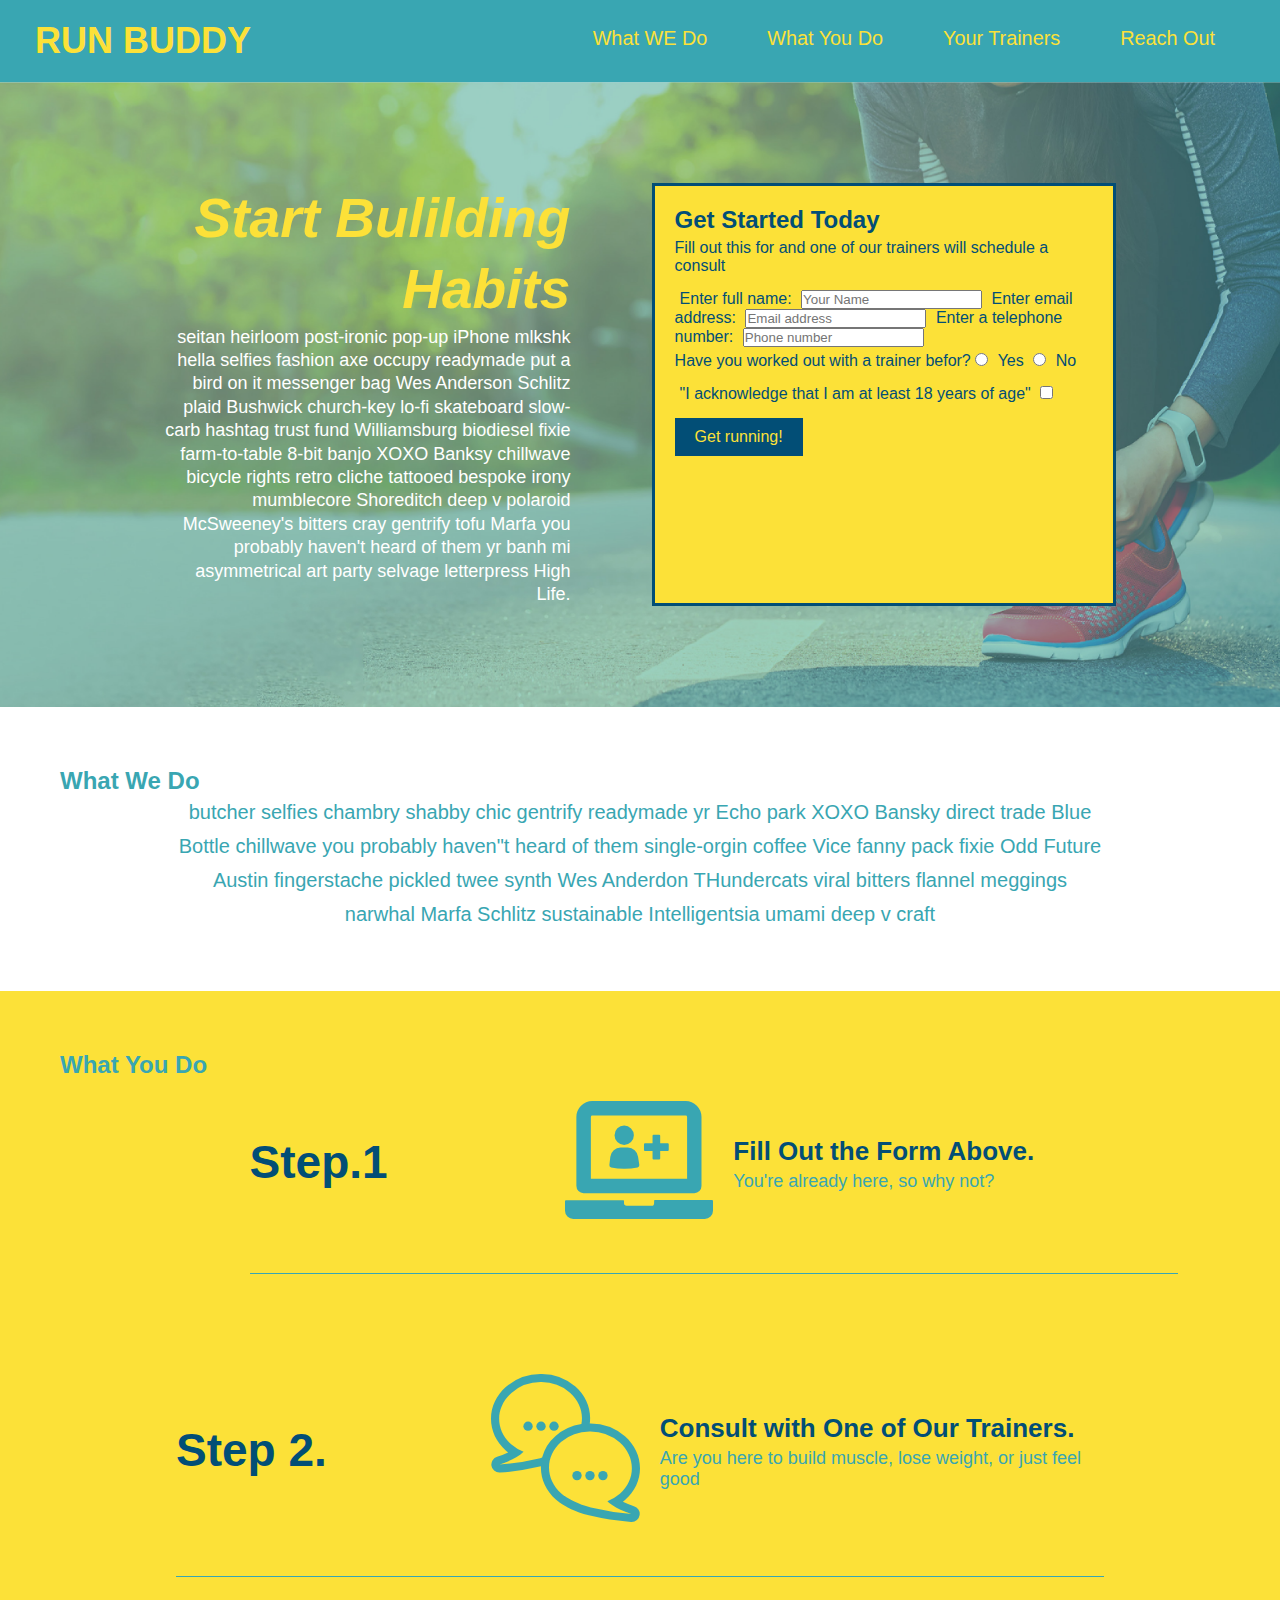
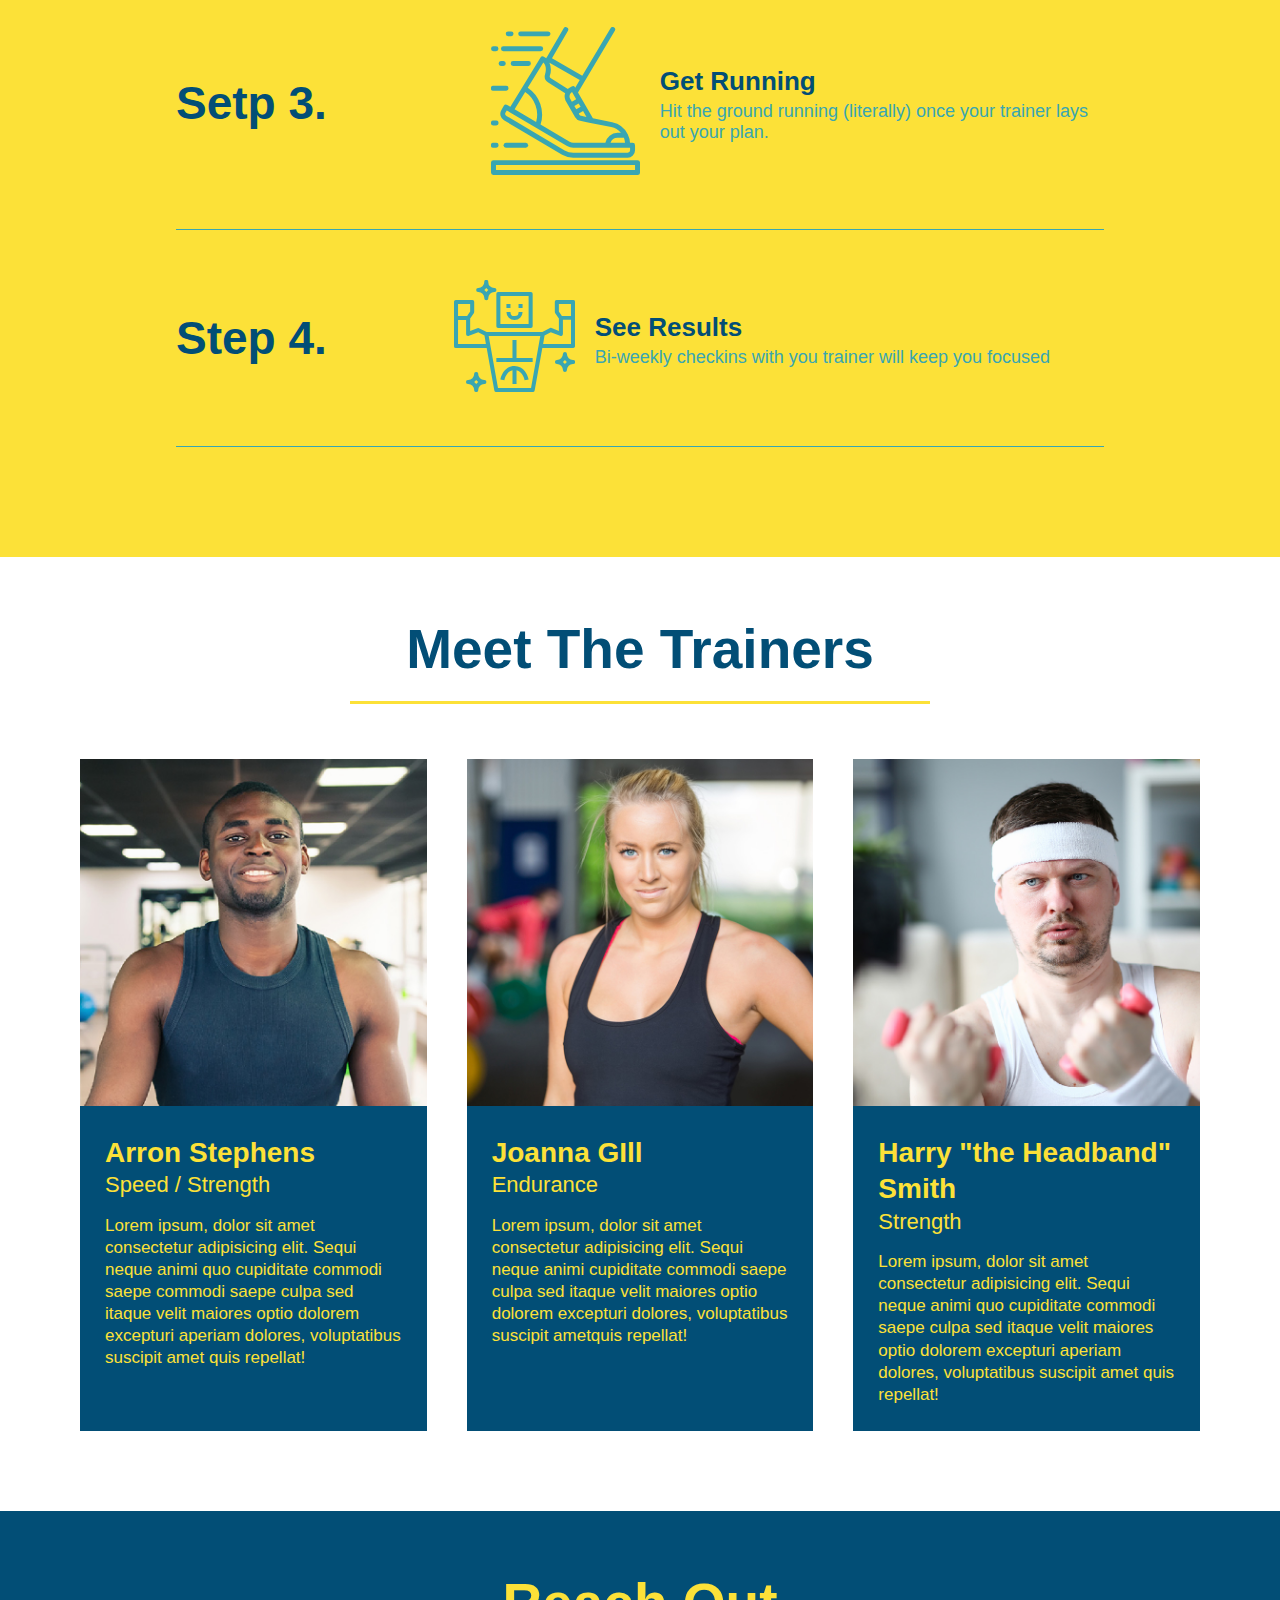
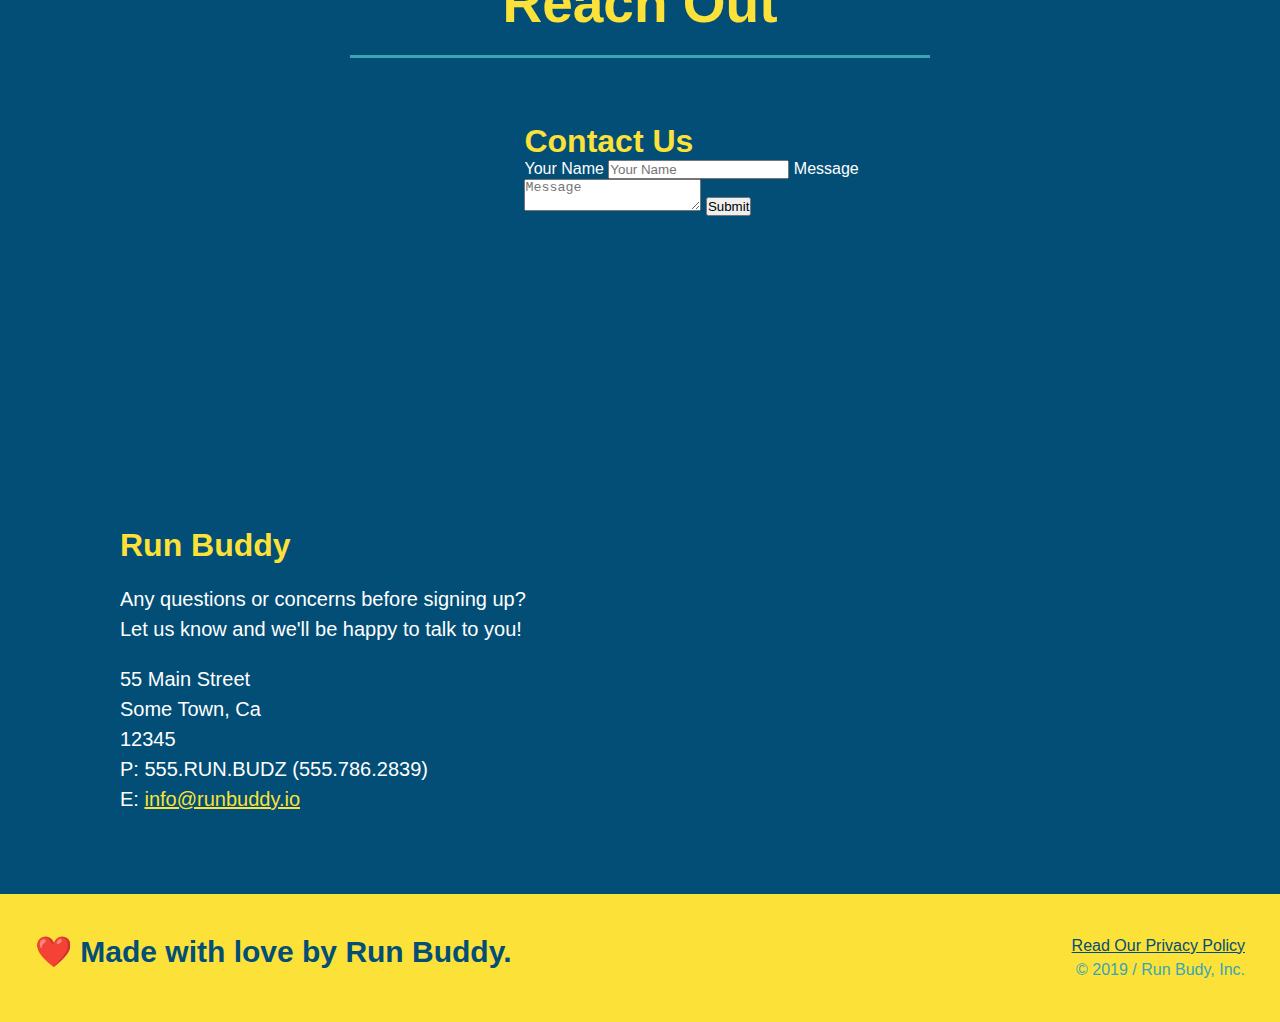
==== commit 038f9ff1: "add flexbox to the trainers" ====
--- a/index.html
+++ b/index.html
@@ -152,46 +152,52 @@
      </section>
 
    <!-- "meet the trainers" section -->
-    <section id="your-trainers" class="trainers">
+    <section id="your-trainers">
       <div class="flex-row">
       <h2 class="section-title primary-border"> 
         Meet The Trainers </h2>
       </div>
      <!-- first trainer bio -->
+     <div class="trainers">
       <article class="trainer">
         <img src="./assets/images/01-05-trainers/trainer-1.jpg" alt="Arron Stephens in his workout clothes, ready to pumpiron"/>
-        <div class="trainer-bio text-left">
-          <h3>Arron Stephens</h3>
-          <h4>Speed / Strength</h4>
+        <div class="trainer-bio">
+          <h3 class="trainer-name">Arron Stephens</h3>
+          <h4 class="trainer-role">Speed / Strength</h4>
           <p>
             Lorem ipsum, dolor sit amet consectetur adipisicing elit. Sequi neque animi quo cupiditate commodi saepe commodi saepe culpa sed
             itaque velit maiores optio dolorem excepturi aperiam dolores, voluptatibus suscipit amet quis repellat!
           </p>
         </div>
       </article>
+     
       <!-- second trainer bio -->
+    
       <article class="trainer">
-        <div class="trainer-bio text-right">
-          <h3>Joanna GIll</h3>
-          <h4>Endurance</h4>
+        <img src="./assets/images/01-05-trainers/trainer-2.jpg" alt="Joanna Gill cooling off after a workout"/>
+        <div class="trainer-bio">
+          <h3 class="trainer-name">Joanna GIll</h3>
+          <h4 class="trainer-role">Endurance</h4>
           <p>
             Lorem ipsum, dolor sit amet consectetur adipisicing elit. Sequi neque animi cupiditate commodi saepe culpa sed
             itaque velit maiores optio dolorem excepturi dolores, voluptatibus suscipit ametquis repellat!
           </p>
         </div>
-        <img src="./assets/images/01-05-trainers/trainer-2.jpg" alt="Joanna Gill cooling off after a workout"/>
       </article>
+      
       <!-- third trainer bio -->
+  
       <article class="trainer">
         <img src="./assets/images/01-05-trainers/trainer-3.jpg" alt="Harry Smith wearing a headband and lifiting comicall small pink weights"/>
-        <div class="trainer-bio text-left">
-          <h3>Harry "the Headband" Smith</h3>
-          <h4>Strength</h4>
+        <div class="trainer-bio">
+          <h3 class="trainer-name">Harry "the Headband" Smith</h3>
+          <h4 class="trainer-role">Strength</h4>
           <p>Lorem ipsum, dolor sit amet consectetur adipisicing elit. Sequi neque animi quo cupiditate commodi saepe culpa sed
             itaque velit maiores optio dolorem excepturi aperiam dolores, voluptatibus suscipit amet quis repellat!
           </p>
         </div>
       </article>
+      </div>
     </section>
 
     <!-- "reach out" section -->
--- a/assets/css/style.css
+++ b/assets/css/style.css
@@ -222,21 +222,18 @@
     
   
   .trainer {
-    width: 900px;
-    margin: 0 auto 30px auto;
+    margin: 20px;
     background: #024e76;
     color: #fce138;
-    overflow:auto
+    flex: 1;
   }
   .trainer img {
-    width: 35%;
-    float: left;
+    width: 100%;
   }
   
   .trainer-bio {
-    padding: 35px;
-    float: left;
-    width: 65%;
+    padding: 25px;
+    line-height: 1.3;
   }
   .text-left {
     text-align: left;
@@ -248,21 +245,29 @@
   .text-right {
     text-align: right;
   }
+
+  .trainers {
+    width: 100%;
+    margin: 0 auto;
+    display: flex;
+    flex-wrap: wrap;
+    justify-content: space-around;
+  }
+ 
   .trainer-bio h3 {
-    font-size: 32px;
-    margin-bottom: 8px;
-  }
+    font-size: 28px;
+     }
   
   .trainer-bio h4 {
     font-weight: lighter;
-    font-size: 26px;
-    margin-bottom: 25px;
+    font-size: 22px;
+    margin-bottom: 15px;
   }
   
   .trainer-bio p {
     font-size: 17px;
-    line-height: 1.3;
-  }
+  }
+ 
   .contact {
     background: #024e76;
   }
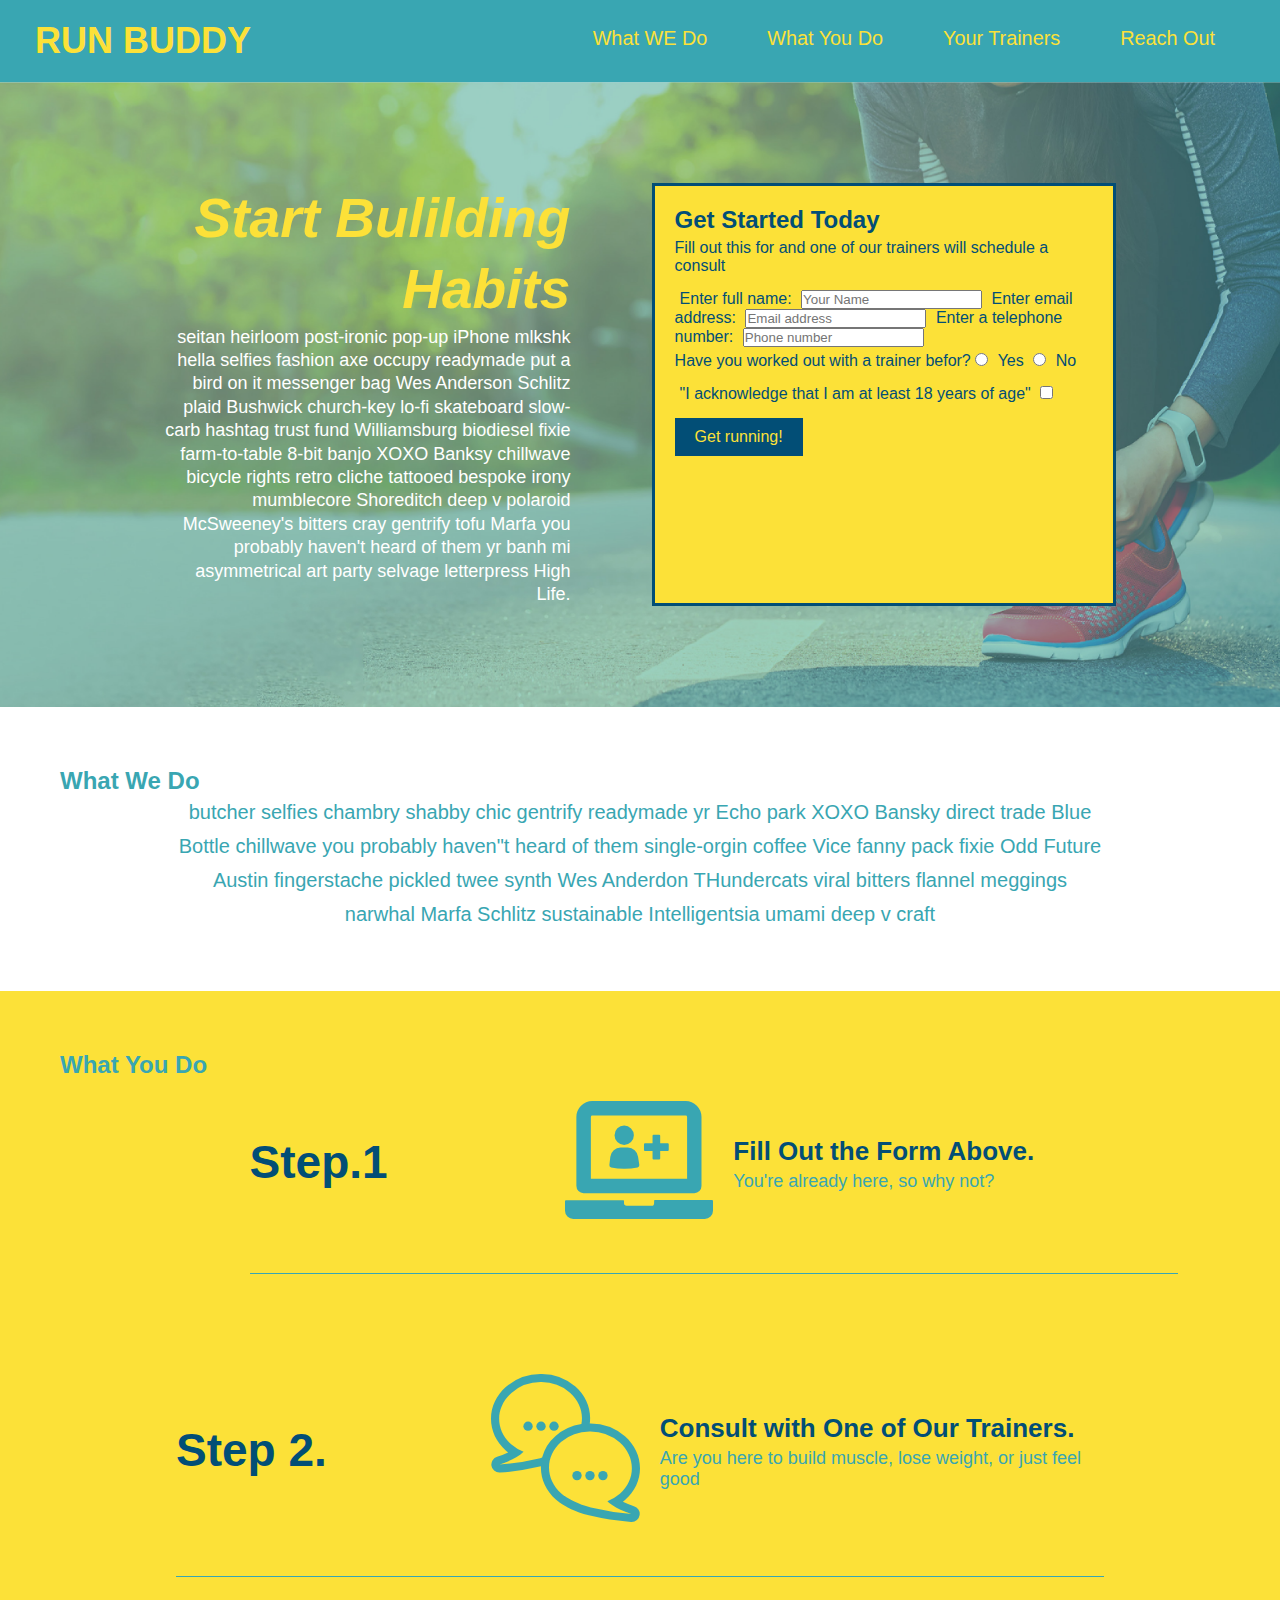
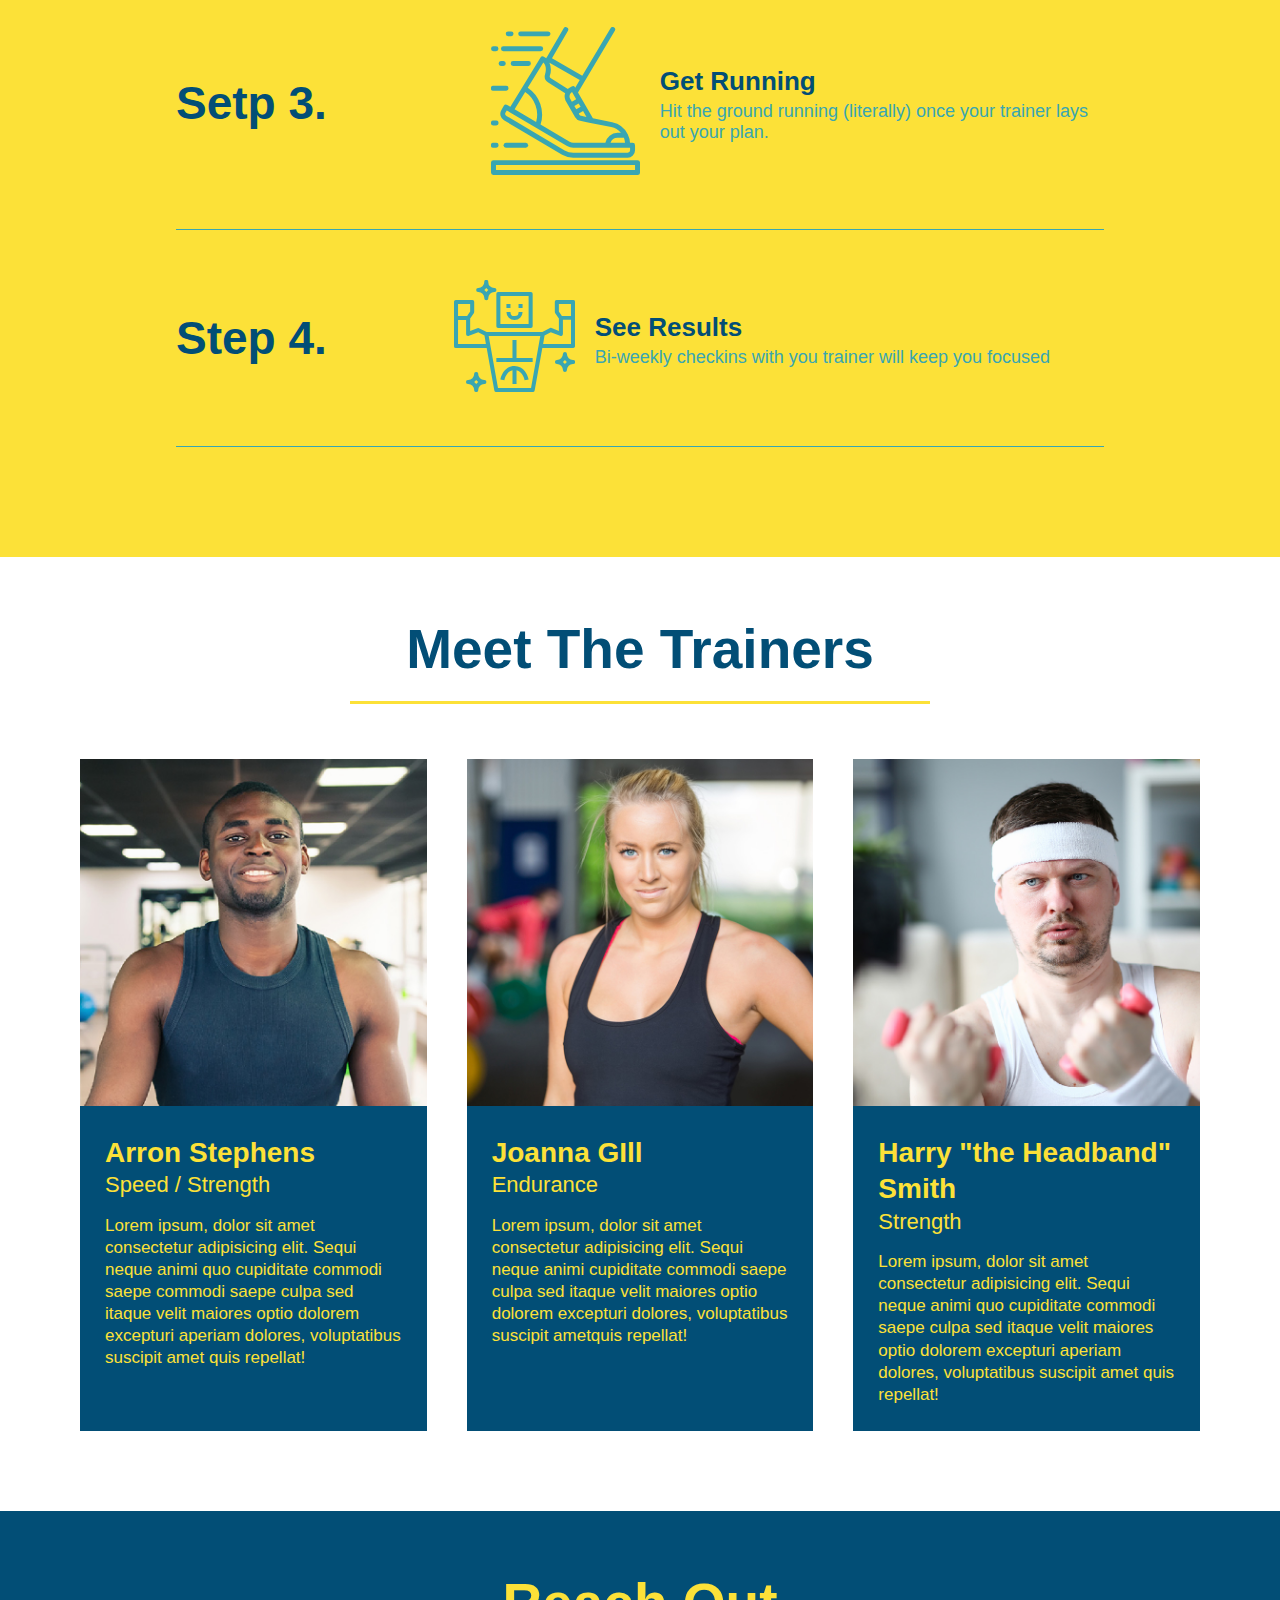
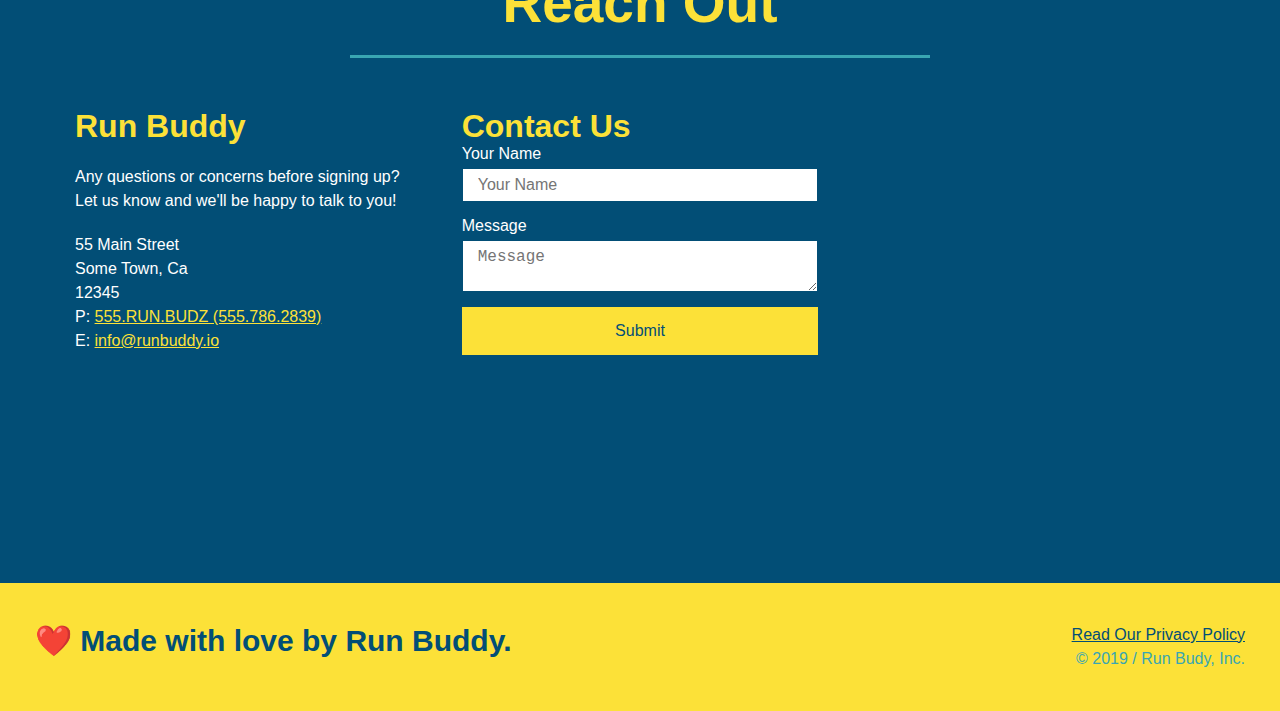
==== commit ab11691b: "add flex to contact info" ====
--- a/index.html
+++ b/index.html
@@ -207,41 +207,41 @@
          Reach Out </h2>
       </div>
       <div class="contact-info">
-        
-        <iframe src="https://www.google.com/maps/embed?pb=!1m18!1m12!1m3!1d2998.5965294293746!2d-81.7838170852962!3d41.27412001097336!2m3!1f0!2f0!3f0!3m2!1i1024!2i768!4f13.1!3m3!1m2!1s0x8830c186e08f7b57%3A0x430e8e28656e9fc3!2s2655%20Crestview%20Dr%2C%20Hinckley%2C%20OH%2044233!5e0!3m2!1sen!2sus!4v1636161598091!5m2!1sen!2sus" 
-        width="600" 
-        height="450"
-        style="border:0;"
-       allowfullscreen=""
-       loading="lazy">
-       </iframe>
-       <div class="contact-form">
-        <h3>Contact Us</h3>
-        <form>
-          <label for="contact-name">Your Name</label>
-          <input type="text" id="contact-name" placeholder="Your Name"/>
-
-          <label for="contact-message">Message</label>
-          <textarea id="contact-message" placeholder="Message"></textarea>
-
-          <button type="submit"> Submit</button>
-        </form>
-      </div>
-       <div>
-        <h3>Run Buddy</h3>
-        <p>
-          Any questions or concerns before signing up?
-          <br />
-          Let us know and we'll be happy to talk to you!
-        </p>
-        <address>
-          55 Main Street <br/>
-          Some Town, Ca <br/>
-          12345<br />
-          P: 555.RUN.BUDZ (555.786.2839)<br/>
-          E: <a href="mailto:info@runbuddy.io">info@runbuddy.io</a>
-        </address>
-      </div>
+        <div>
+          <h3>Run Buddy</h3>
+          <p>
+            Any questions or concerns before signing up?
+            <br />
+            Let us know and we'll be happy to talk to you!
+          </p>
+
+          <address>
+            55 Main Street <br/>
+            Some Town, Ca <br/>
+            12345<br />
+            P: <a href="tel:555.786.2839">555.RUN.BUDZ (555.786.2839)</a><br />
+            E: <a href="mailto://info@runbuddy.io">info@runbuddy.io</a>
+          </address>
+       
+        </div>
+       
+        <div class="contact-form">
+          <h3>Contact Us</h3>
+          <form>
+            <label for="contact-name">Your Name</label>
+            <input type="text" id="contact-name" placeholder="Your Name"/>
+  
+            <label for="contact-message">Message</label>
+            <textarea id="contact-message" placeholder="Message"></textarea>
+  
+            <button type="submit"> Submit</button>
+          </form>
+        </div>
+
+        <iframe
+         src="https://www.google.com/maps/embed?pb=!1m18!1m12!1m3!1d2998.5965294293746!2d-81.7838170852962!3d41.27412001097336!2m3!1f0!2f0!3f0!3m2!1i1024!2i768!4f13.1!3m3!1m2!1s0x8830c186e08f7b57%3A0x430e8e28656e9fc3!2s2655%20Crestview%20Dr%2C%20Hinckley%2C%20OH%2044233!5e0!3m2!1sen!2sus!4v1636161598091!5m2!1sen!2sus" 
+       frameborder="0" style="border: 0;" allowfullscreen></iframe>
+         
       </div>
      </div>
     </section>
--- a/assets/css/style.css
+++ b/assets/css/style.css
@@ -275,17 +275,13 @@
     color: #fce138;
   }
   .contact-info iframe {
-    width: 400px;
     height: 400px;
   }
+ 
   .contact-info div {
-    width: 410px;
-    display: inline-block;
-    vertical-align: top;
-    text-align: left;
-    margin: 30px 0 0 60px;
     color: white;
   }
+ 
   .contact-info h3 {
     color: #fce138;
     font-size: 32px;
@@ -294,14 +290,45 @@
   .contact-info p, .contact-info address {
     margin: 20px 0;
     line-height: 1.5;
-    font-size: 20px;
+    font-size: 16px;
     font-style: normal;
   }
+
+  .contact-form input, .contact-form textarea {
+    border: 1px solid #024e76;
+    display: block;
+    padding: 7px 15px;
+    font-size: 16px;
+    color: #024e76;
+    width: 100%;
+    margin-bottom: 15px;
+    margin-top: 5px;
+  }
+
+  .contact-form button {
+    width: 100%;
+    border: none;
+    background: #fce138;
+    color: #024e76;
+    padding: 15px 0;
+    font-size: 16px;
+  }
   
   .contact-info a {
     color: #fce138;
   }
 
+  .contact-info {
+    display: flex;
+    justify-content: space-between;
+    flex-wrap: wrap;
+  }
+
+  .contact-info > * {
+    flex: 1;
+    margin: 15px;
+  }
+
   
 
   
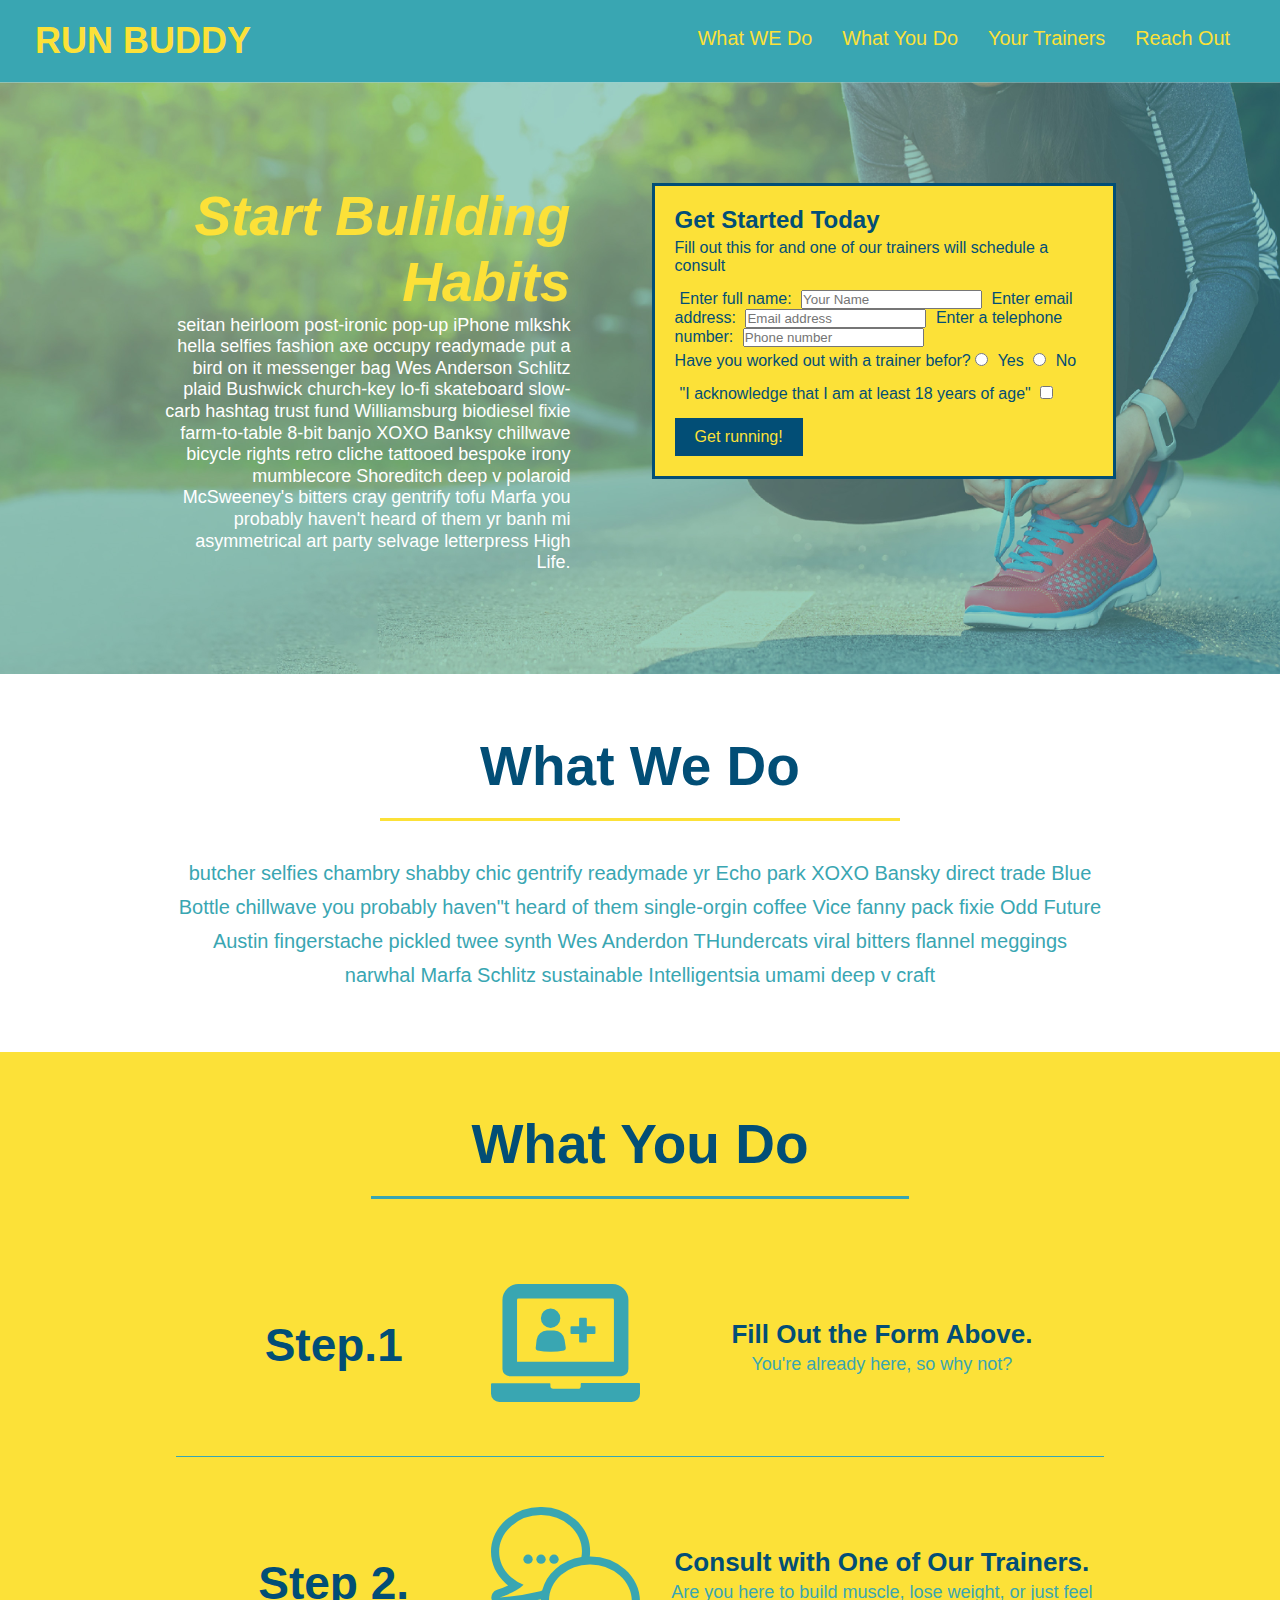
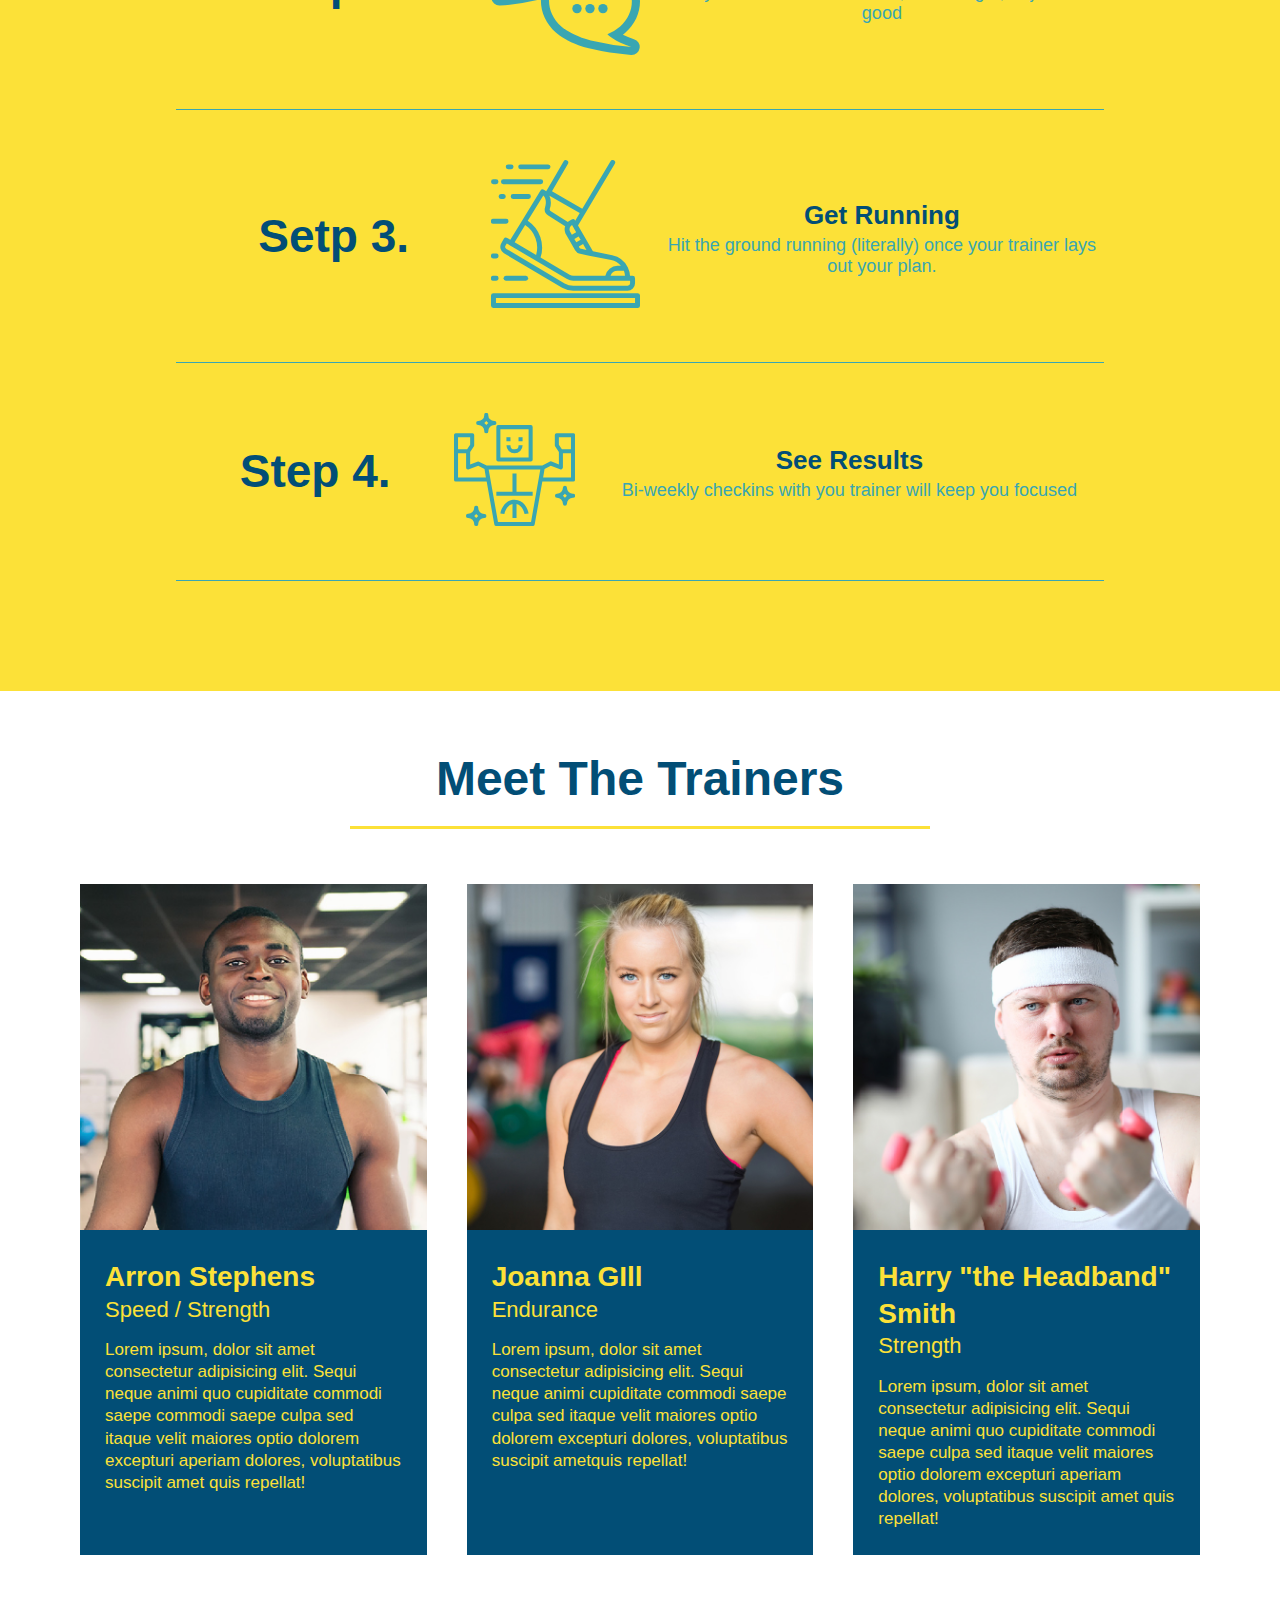
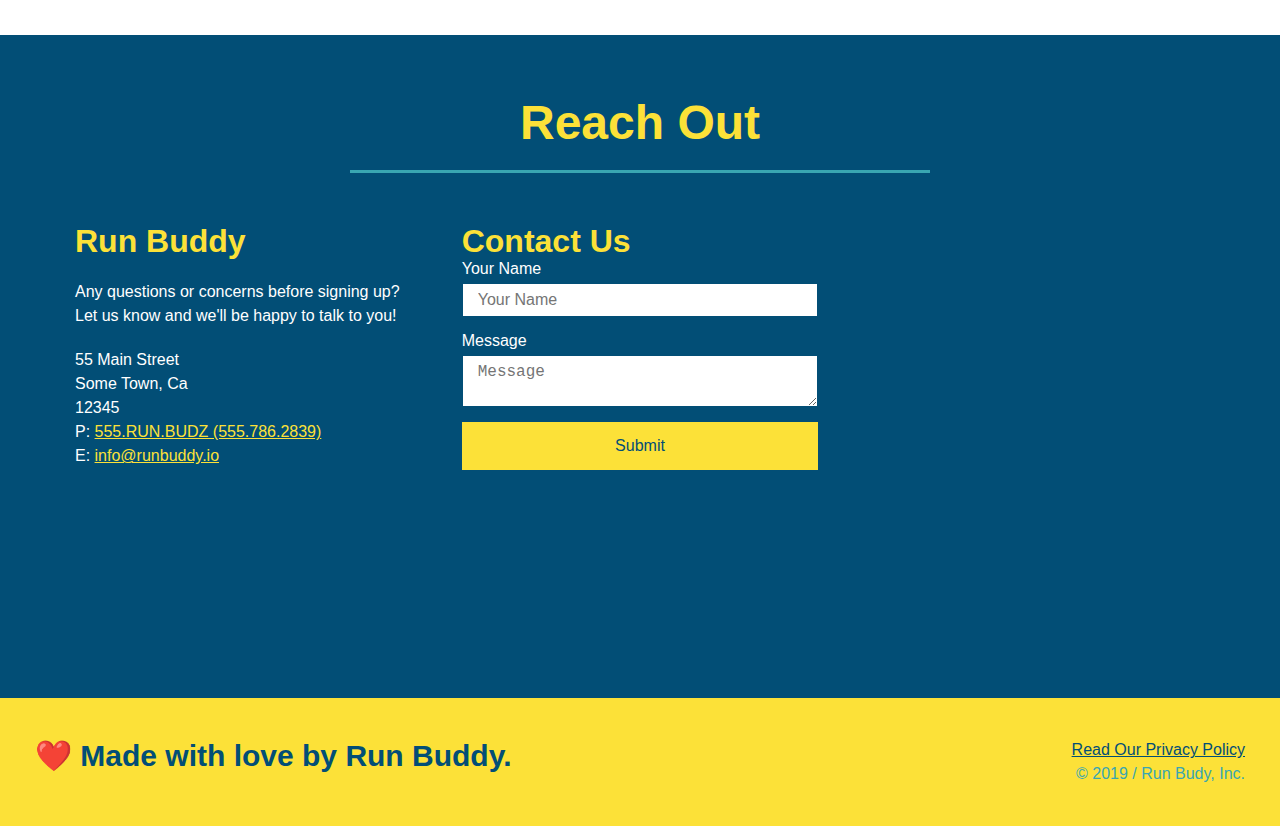
==== commit 1dc51b20: "add media screen" ====
--- a/index.html
+++ b/index.html
@@ -2,6 +2,7 @@
 <html lang="en">
   <head>
     <meta charset="UTF-8" />
+    <meta name="viewport" content="width=device-width, initial-scale=1.0" />
     <title>Run Buddy</title>
     <link rel="stylesheet" href="./assets/css/style.css"/>
    </head>
@@ -101,6 +102,7 @@
       <div class="flex-row">
      <h2 class="section-titel secondary-border">
         What You Do</h2>
+      </div>
         <div class="step">
           <h3>Step.1</h3>
         <div class="step-img">
--- a/assets/css/style.css
+++ b/assets/css/style.css
@@ -37,7 +37,7 @@
     list-style: none;
 }
 header nav ul li a {
-    margin: 0 30px;
+    padding: 10px 15px;
     font-weight: lighter;
     font-size: 1.55vw;
 }
@@ -81,6 +81,7 @@
 background-position: center;
 justify-content: center;
 flex-wrap: wrap;
+align-items: flex-start;
 }
 
 .hero-cta {
@@ -89,7 +90,7 @@
     margin: 3.5%;
     color: #fff;
     font-size: 18px;
-    line-height: 1.3; 
+    line-height: 1.2; 
 }
 .hero-cta h2 {
   font-style: italic;
@@ -133,6 +134,22 @@
     padding: 10px 20px;
     font-size: 16px;
   }
+  .intro {
+    text-align: center;
+  }
+  
+  
+
+  .intro h2 {
+    font-size: 55px;
+    color: #024e76;
+    margin: 0 auto 35px auto;
+    padding: 0 100px 20px 100px;
+    border-bottom: 3px solid;
+    border-color: #fce138;
+    display: inline-block;
+  }
+
 
   
 
@@ -150,7 +167,11 @@
 
   .steps {
     background: #fce138;
-  }
+    text-align: center;
+  background: #fce138;
+  }
+
+
   .step {
     margin: 50px auto;
     padding-bottom: 50px;
@@ -162,12 +183,21 @@
     justify-content: space-between;
   }
 
+  .steps h2 {
+    font-size: 55px;
+    color: #024e76;
+        padding: 0 100px 20px 100px;
+    border-bottom: 3px solid;
+    border-color: #39a6b2;
+    margin: 0 auto 35px auto;
+  }
+
   
 
   
   
   .section-title {
-    font-size: 55px;
+    font-size: 48px;
     color: #024e76;
     border-bottom: 3px solid;
     padding-bottom: 20px;
@@ -329,21 +359,112 @@
     margin: 15px;
   }
 
-  
-
-  
-  
-  
-
-  
-
-
-
- 
-  
-
-
-
-  
-
-  +  @media screen and (max-width: 980px) {
+    header {
+      padding-bottom: 0;
+      justify-content: center;
+      }
+
+      header h1 {
+        width: 100%;
+        text-align: center;
+      }
+    
+      header nav ul {
+        margin-top: 20px;
+        width: 100%;
+        justify-content: center;
+      }
+    
+      header nav ul li a {
+        font-size: 20px;
+      }
+    
+      footer h2, footer div {
+        text-align: center;
+        width: 100%;
+      }
+      .hero-cta, .hero-form {
+        width: 100%;
+      }
+      
+      .hero-cta {
+        text-align: center;
+      }
+
+      .section-title {
+        width: 80%;
+      }
+      
+      .trainer {
+        flex: 0 70%;
+      }
+      
+      .contact-info iframe{
+        flex: 1 100%;
+      }
+
+    }  @media screen and (max-width: 768px) {
+        section {
+          padding: 30px 15px;
+        }
+
+       } @media screen and (max-width: 768px) {
+
+          section {
+            padding: 30px 15px;
+          }
+        
+          .step h3 {
+            flex: 1 100%;
+            text-align: center;
+          }
+        
+          .step-info {
+            flex: 2 100%;
+            text-align: center;
+            justify-content: center;
+          }
+        
+          .step-img {
+            flex: 0 32%;
+            margin-right: 0;
+            margin-top: 15px;
+            margin-bottom: 15px;
+          }
+        
+          .step-text {
+            flex: 100%;  
+          }
+
+         } @media screen and (max-width: 575px) {
+
+            .hero-form button {
+              width: 100%;
+            }
+          
+            .section-title {
+              width: 95%;
+            }
+          
+            .intro p {
+              width: 100%;
+            }
+          
+            .trainer {
+              flex: 0 100%;
+            }
+          
+            .contact-info {
+              text-align: center;
+            }
+          
+            .contact-info > * {
+              flex: 0 100%;
+            }
+            .contact-form {
+              order: 3;
+            }
+          }
+          
+          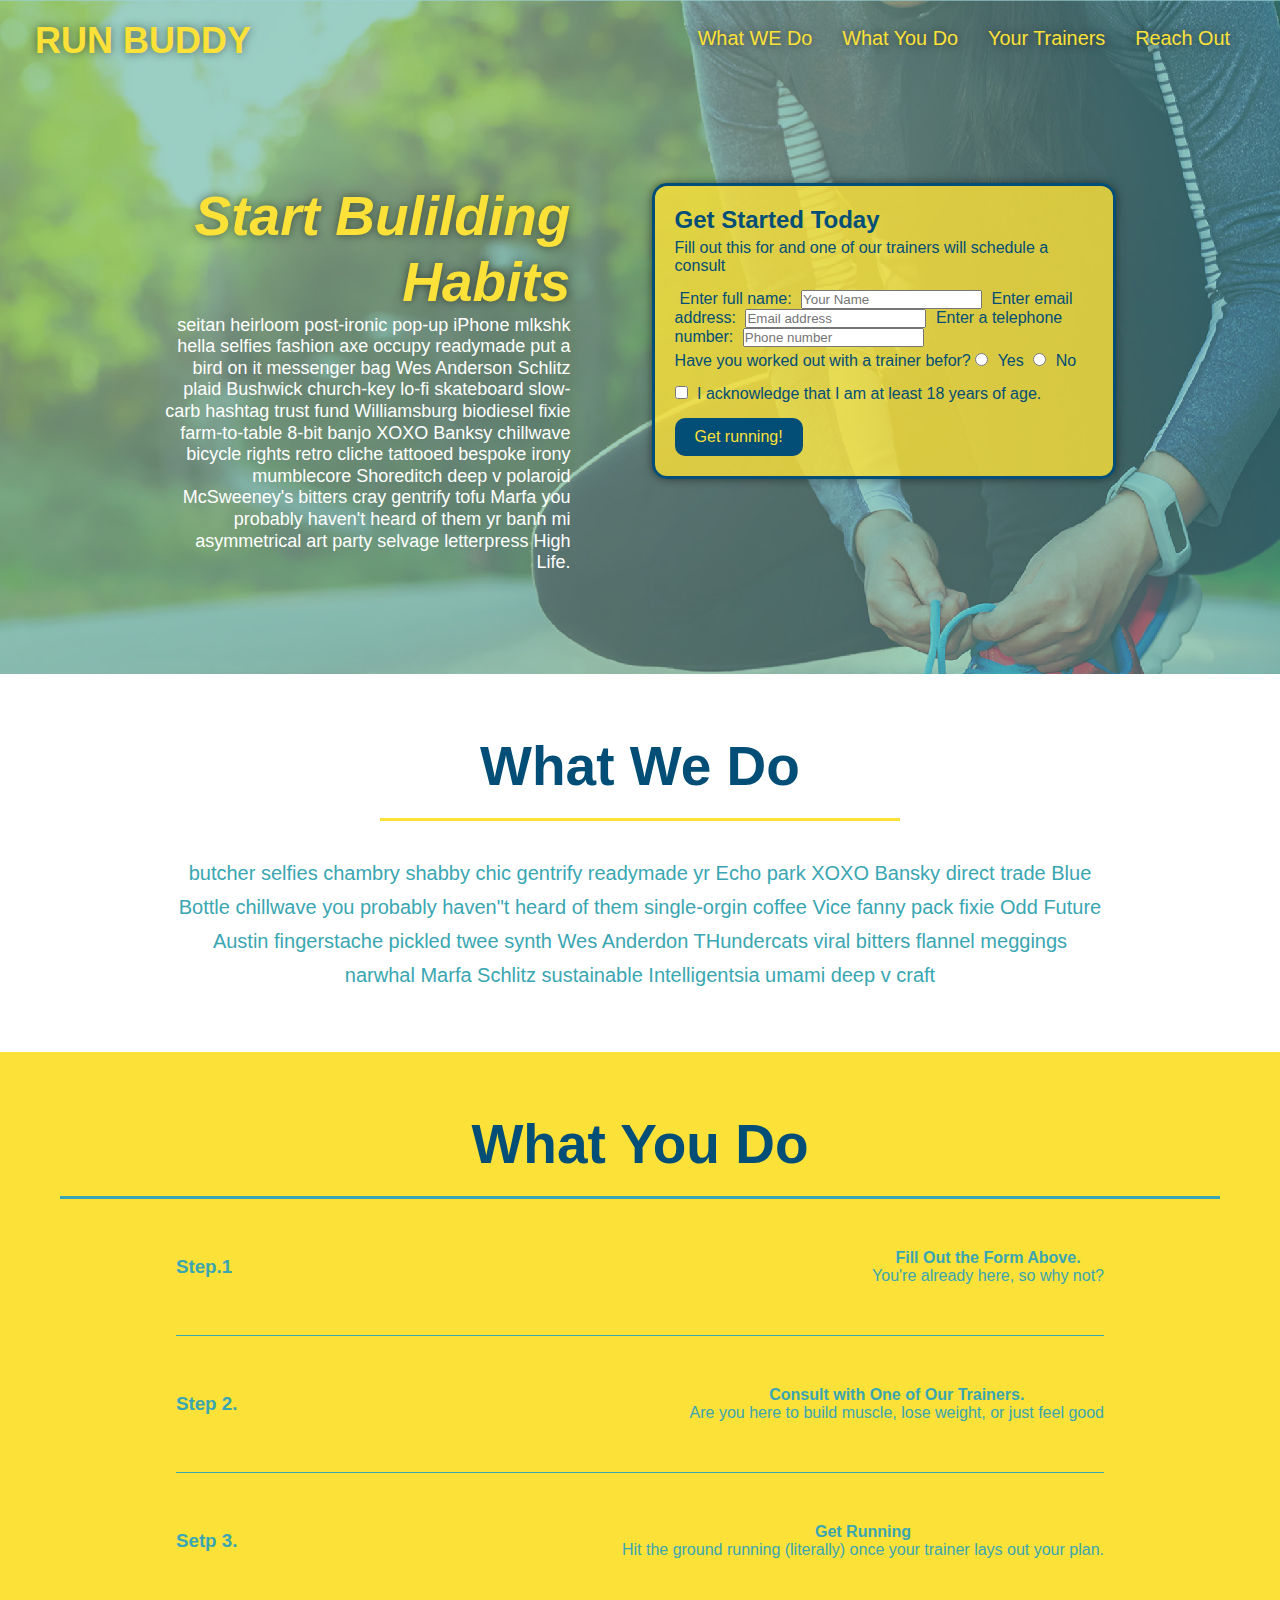
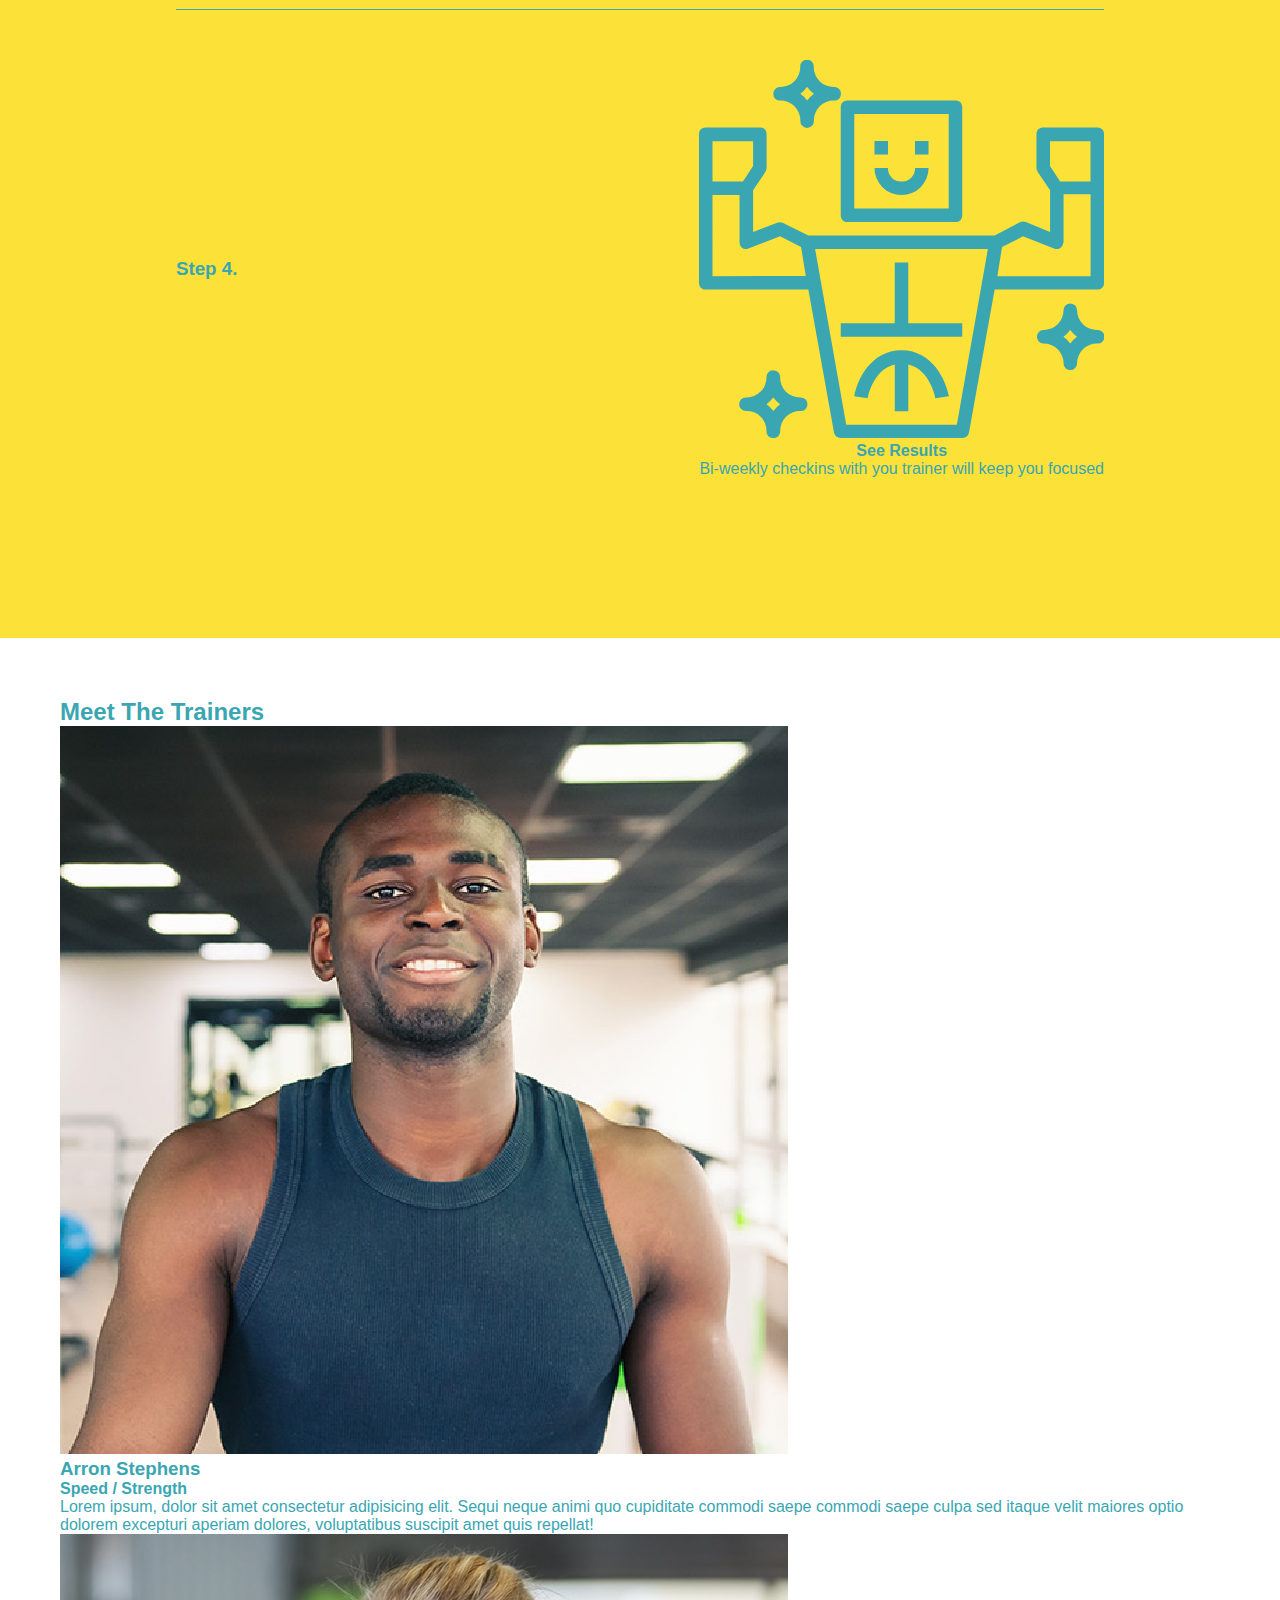
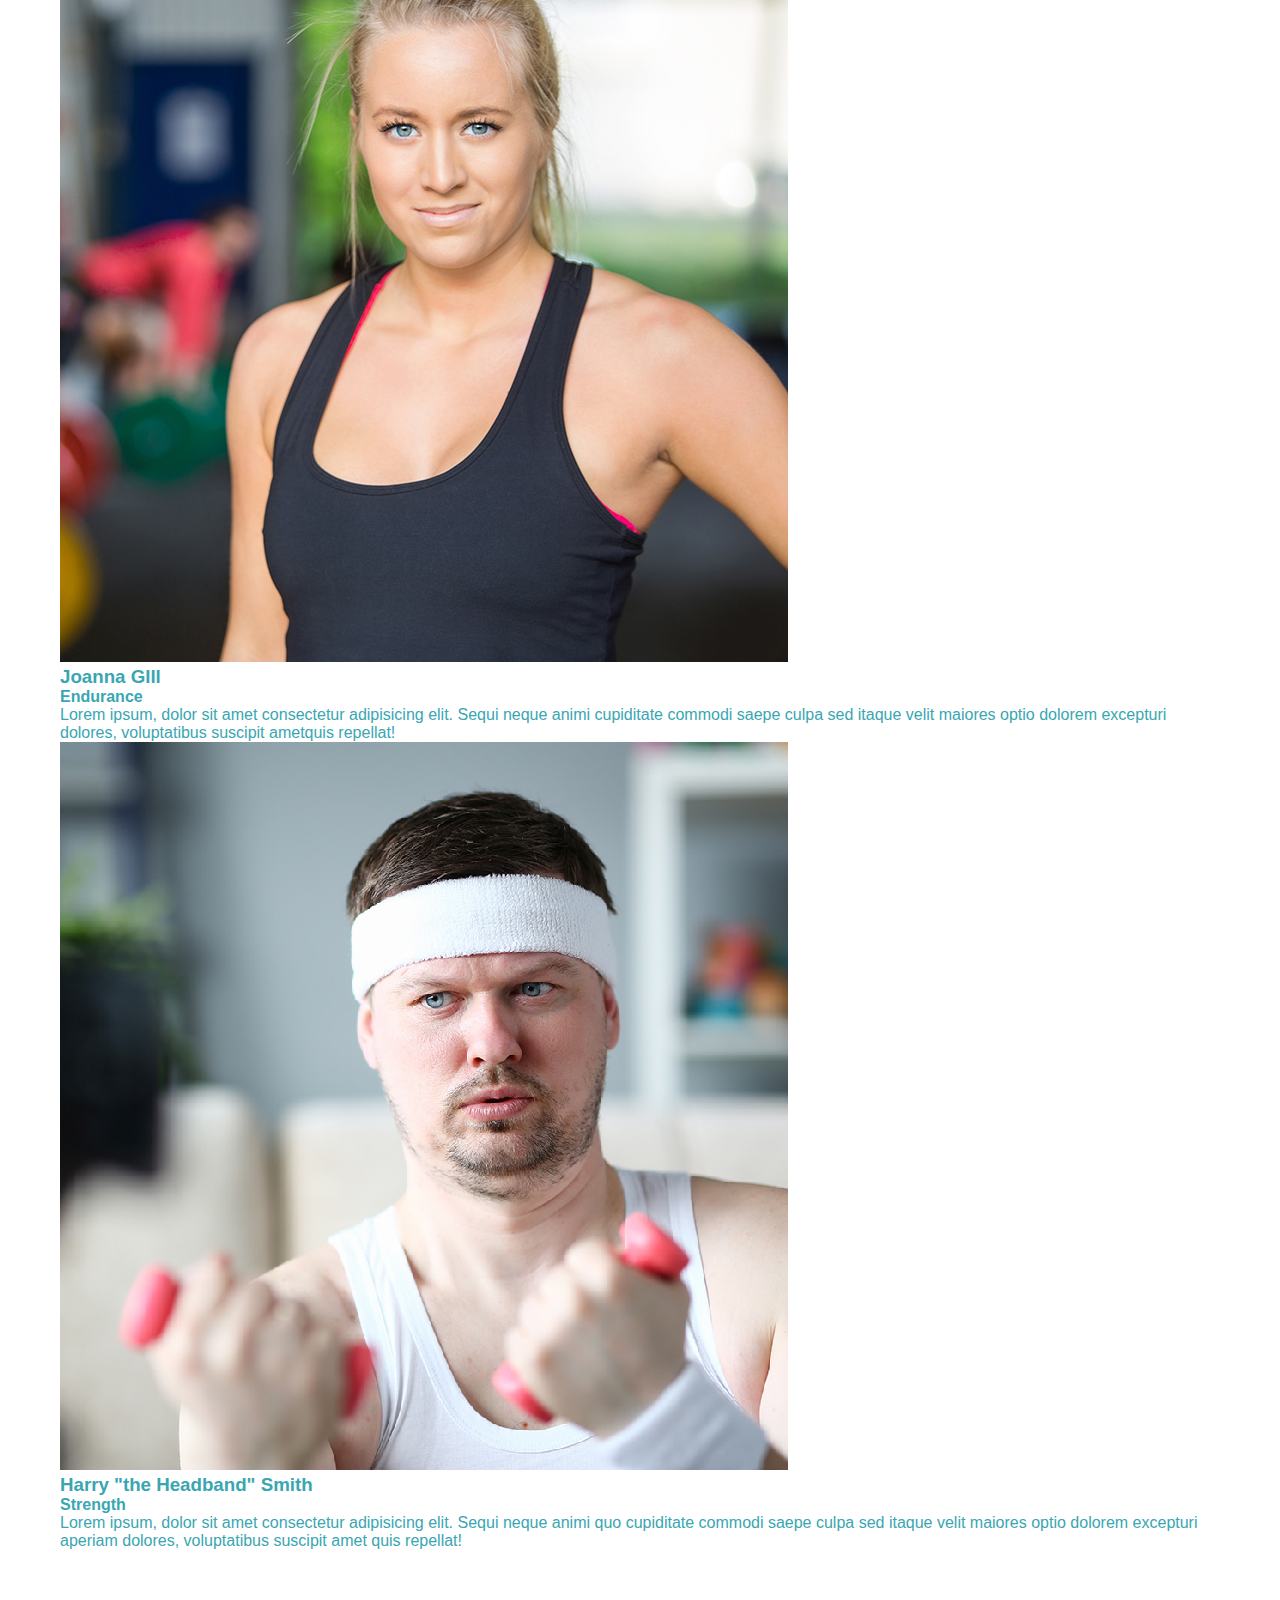
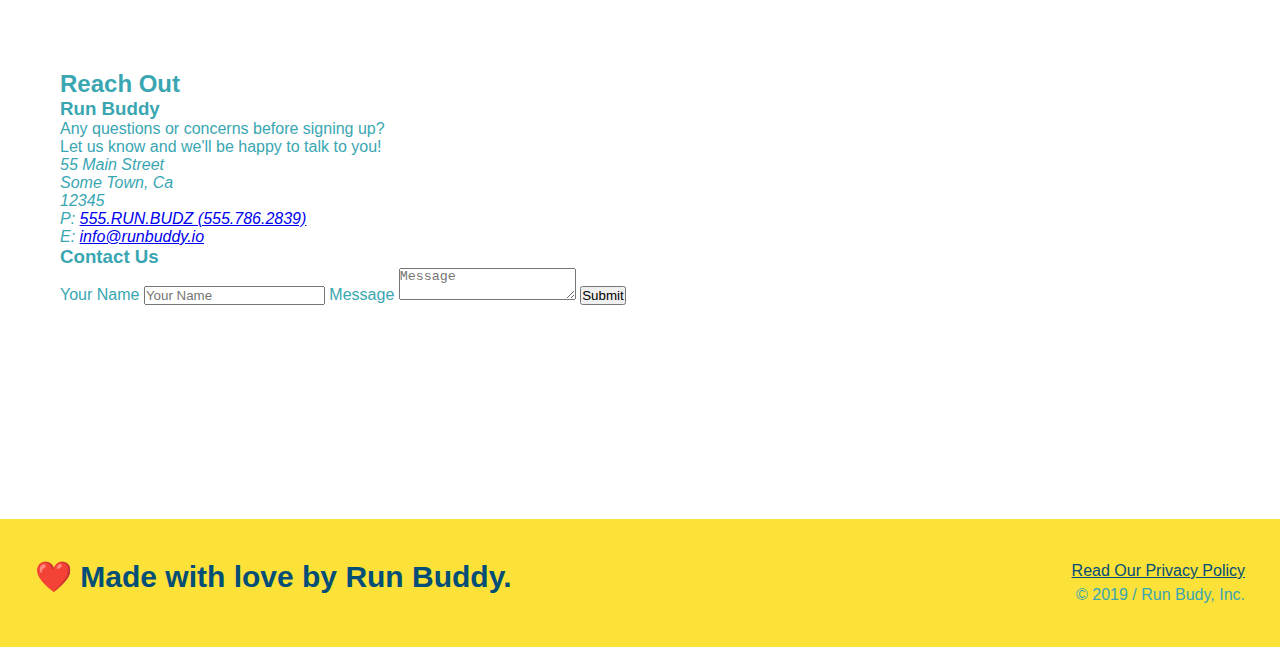
==== commit 1e830956: "final css touches" ====
--- a/index.html
+++ b/index.html
@@ -61,17 +61,21 @@
       <input type="tel" placeholder="Phone number" name="phone" id="phone" />
       <p>
         Have you worked out with a trainer befor?
+        <span class="radio-wrapper">
         <input type="radio" name="trainer-confirm" id="trainer-yes" />
         <label for="trainer-yes">Yes</label>
+        </span>
+        <span class="radio-wrapper">
         <input type="radio" name="trainer-confirm" id="trainer no" />
         <label for="trainer-no">No</label>
+        </span>
       </p>
     
       <p>
-        <label for="checkbox">
-        "I acknowledge that I am at least 18 years of age"
-         </label>
+        <span class="checkbox-wrapper">
         <input type="checkbox" name="age-confirm" id="checkbox" />
+        <label for="checkbox">I acknowledge that I am at least 18 years of age.</label>
+       </span>
       </p>
       <button type="submit">
         Get running!
--- a/assets/css/style.css
+++ b/assets/css/style.css
@@ -1,3 +1,10 @@
+:root {
+  --primary-color: #fce138;
+  --secondary-color: #024e76;
+  --tertiary-color: #39a6b2;
+}
+
+
 * {
     margin: 0;
     padding: 0%;
@@ -17,6 +24,14 @@
 display: flex;
 justify-content: space-between;
 flex-wrap: wrap;
+position: -webkit-sticky;
+position: sticky;
+top: 0;
+background-image: url("../images/hero-bg.jpg");
+background-size:cover;
+background-position: 80%;
+background-attachment: fixed;
+z-index: 9999;
 }
 
 
@@ -40,12 +55,21 @@
     padding: 10px 15px;
     font-weight: lighter;
     font-size: 1.55vw;
+    text-shadow: 0 0 10px rgba(0, 0, 0, 0.5);
+}
+
+header nav ul li a:hover {
+  background: #fce138;
+  color: #024e76;
+  border-radius: 15px;
+  text-shadow: none;
 }
 header h1 {
     font-weight: bold;
     font-size: 36px;
     color: #fce138;
     margin: 0;
+    text-shadow: 0 0 10px rgba(0, 0, 0, 0.5);
 }
 footer {
     background: #fce138;
@@ -78,10 +102,11 @@
 background-image: url("../images/hero-bg.jpg");
 display: flex;
 background-size: cover;
-background-position: center;
+background-position: 80%;
 justify-content: center;
 flex-wrap: wrap;
 align-items: flex-start;
+background-attachment: fixed;
 }
 
 .hero-cta {
@@ -96,16 +121,20 @@
   font-style: italic;
   font-size: 55px;
   color: #fce138;
+  text-shadow: 0 0 10px rgba(0, 0, 0, 0.5);
 }
 
 
 .hero-form {
     border: 3px solid #024e76;
-    background-color: #fce138;
+    background-color:  rgba(252, 225, 56, 0.8);
     padding: 20px;
     color: #024e76;
     width: 40%;
     margin: 3.5%;
+    box-shadow: 0 0 10px rgba(0, 0, 0, 0.5);
+    border-radius: 15px;
+
     }
 
   .hero-form p {
@@ -123,6 +152,13 @@
     color: #024e76;
     width: 100%;
     margin-bottom: 15px;
+    border-radius: 10px;
+    background-color: rgba(255,255,255, 0.75);
+  }
+
+  .form-input:focus {
+    background-color: rgba(255,255,255, 1);
+    outline: none;
   }
   .hero-form label {
     margin: 0 5px;
@@ -133,6 +169,11 @@
     border: none;
     padding: 10px 20px;
     font-size: 16px;
+    border-radius: 10px;
+  }
+
+  .hero-form button:hover {
+    background-color: #39a6b2;  
   }
   .intro {
     text-align: center;
@@ -176,21 +217,50 @@
     margin: 50px auto;
     padding-bottom: 50px;
     width: 80%;
-    border-bottom: 1px solid #39a6b2;
     display: flex;
     flex-wrap: wrap;
     align-items: center;
     justify-content: space-between;
   }
+  
+  
+
+  .step:not(:last-child) {
+    border-bottom: 1px solid #39a6b2;
+  }
 
   .steps h2 {
     font-size: 55px;
     color: #024e76;
-        padding: 0 100px 20px 100px;
+    padding: 0 100px 20px 100px;
     border-bottom: 3px solid;
     border-color: #39a6b2;
     margin: 0 auto 35px auto;
   }
+  .checkbox-wrapper label::before, .radio-wrapper label::before {
+    content: "";
+    height: 20px;
+    width: 20px;
+    background: rgba(255, 255, 255, 0.75);  
+    border: 1px solid #024e76;  
+    position: absolute;
+    top: -4px;
+    left: -30px;
+  }
+  .radio-wrapper label::before {
+    border-radius: 50%;
+  }
+  .checkbox-wrapper label::after {
+    transform: rotate(-58deg);
+  }
+
+  .checkbox-wrapper input:checked + label::after, .radio-wrapper  
+  inputlabel::after {
+    content: none;
+  }
+  .checkbox-wrapper input:checked + label::after, 
+.radio-wrapper input:checked + label::after {
+  content: "";
 
   
 
@@ -333,7 +403,16 @@
     width: 100%;
     margin-bottom: 15px;
     margin-top: 5px;
-  }
+    border-radius: 10px;
+    background-color: rgba(255,255,255, 0.75);
+  }
+
+  .contact-form input:focus, .contact-form textarea:focus {
+    background-color: rgba(255,255,255, 1);
+    outline: none;
+  }
+
+
 
   .contact-form button {
     width: 100%;
@@ -342,6 +421,12 @@
     color: #024e76;
     padding: 15px 0;
     font-size: 16px;
+    border-radius: 10px;
+  }
+
+  .contact-form button:hover {
+    color: #fce138;
+    background: #39a6b2;
   }
   
   .contact-info a {
@@ -363,11 +448,13 @@
     header {
       padding-bottom: 0;
       justify-content: center;
+      position: relative;
       }
 
       header h1 {
         width: 100%;
         text-align: center;
+        text-shadow: 0 0 10px rgba(0,0,0,0.5);
       }
     
       header nav ul {
@@ -378,7 +465,11 @@
     
       header nav ul li a {
         font-size: 20px;
-      }
+        text-shadow: 0 0 10px rgba(0,0,0,0.5);
+      }
+     
+
+
     
       footer h2, footer div {
         text-align: center;
@@ -390,6 +481,7 @@
       
       .hero-cta {
         text-align: center;
+        text-shadow: 0 0 10px rgba(0,0,0,0.5);
       }
 
       .section-title {
@@ -403,6 +495,9 @@
       .contact-info iframe{
         flex: 1 100%;
       }
+
+      
+
 
     }  @media screen and (max-width: 768px) {
         section {
